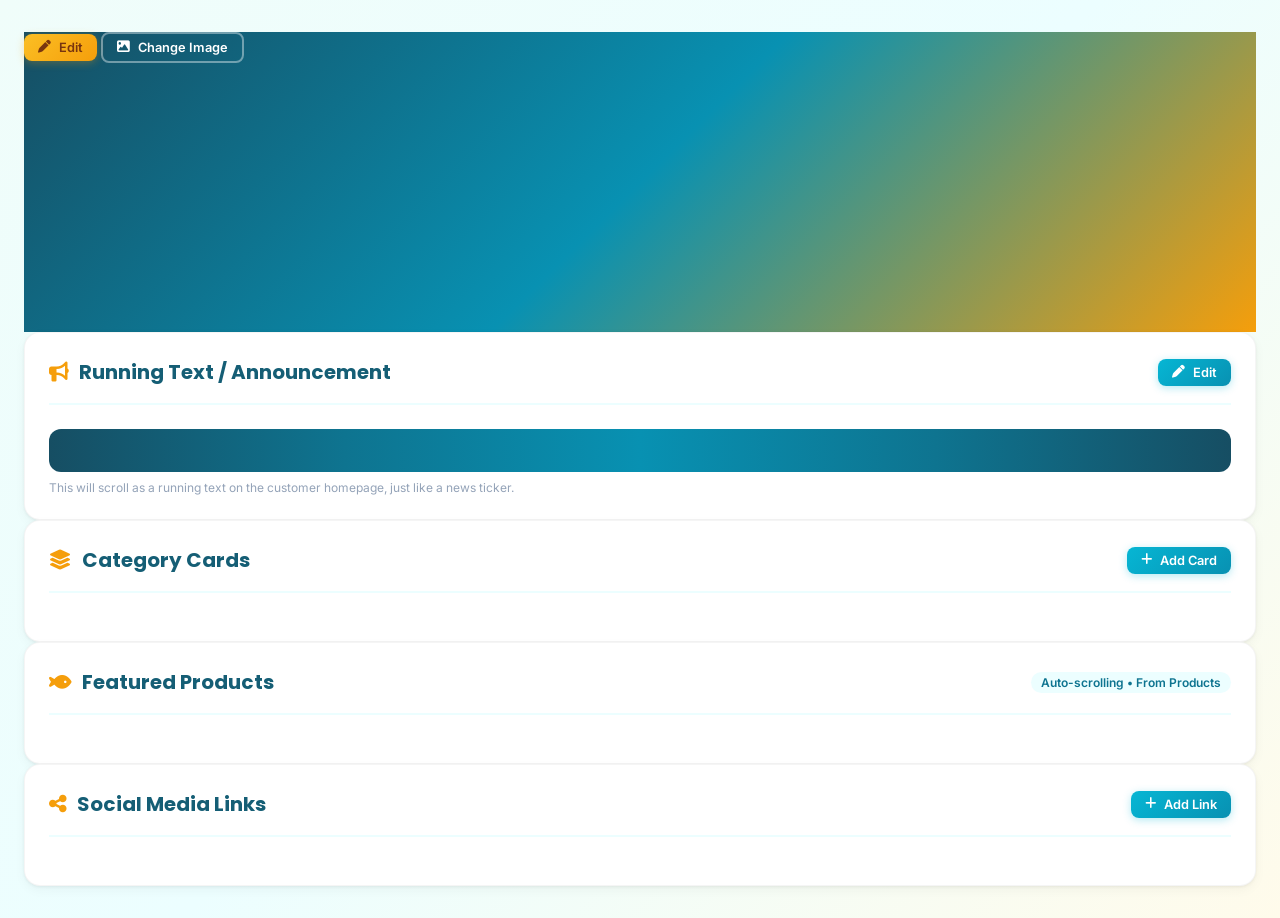
==== admin/index.html @ c7d47931 "Add ticker, WhatsApp buttons, points filter, phone validation, nav icons" ====
<!DOCTYPE html>
<html lang="en">
<head>
  <meta charset="UTF-8">
  <meta name="viewport" content="width=device-width, initial-scale=1.0">
  <title>Homepage - AquariumGalleryTripura Admin</title>
  <script src="https://cdn.tailwindcss.com"></script>
  <link rel="stylesheet" href="https://cdnjs.cloudflare.com/ajax/libs/font-awesome/6.5.1/css/all.min.css">
  <link rel="stylesheet" href="css/style.css">
  <meta name="theme-color" content="#0891b2">
  <link rel="manifest" href="manifest.json">
  <link rel="apple-touch-icon" href="icons/icon-192.jpeg">
  <script>
    tailwind.config = {
      theme: {
        extend: {
          colors: {
            aqua: { 50:'#ecfeff',100:'#cffafe',200:'#a5f3fc',300:'#67e8f9',400:'#22d3ee',500:'#06b6d4',600:'#0891b2',700:'#0e7490',800:'#155e75',900:'#164e63' },
            golden: { 50:'#fffbeb',100:'#fef3c7',200:'#fde68a',300:'#fcd34d',400:'#fbbf24',500:'#f59e0b',600:'#d97706',700:'#b45309' }
          },
          fontFamily: { heading: ['Poppins','sans-serif'], body: ['Inter','sans-serif'] }
        }
      }
    }
  </script>
</head>
<body>
  <div class="page-container" id="main-content">
    <!-- Banner Section -->
    <section id="banner-section" class="mb-8">
      <div class="relative rounded-2xl overflow-hidden shadow-lg banner-wrap" style="min-height:300px; background: linear-gradient(135deg, #164e63, #0891b2, #f59e0b);">
        <img id="banner-image" src="" alt="Banner" class="w-full h-72 object-cover" style="display:none;">
        <div class="absolute inset-0 bg-gradient-to-r from-aqua-900/70 via-aqua-800/50 to-transparent flex items-center">
          <div class="p-4 sm:p-8 md:p-12 max-w-2xl">
            <h1 id="banner-title" class="font-heading text-xl sm:text-3xl md:text-4xl font-extrabold text-white mb-2 sm:mb-3"></h1>
            <p id="banner-slogan" class="text-aqua-100 text-sm sm:text-lg md:text-xl font-light"></p>
            <div class="mt-3 sm:mt-4 flex flex-wrap gap-2 sm:gap-3">
              <button onclick="editBanner()" class="btn btn-gold btn-sm text-xs sm:text-sm"><i class="fa-solid fa-pen"></i> Edit</button>
              <label class="btn btn-outline btn-sm text-xs sm:text-sm" style="border-color:rgba(255,255,255,0.4);color:white;cursor:pointer;">
                <i class="fa-solid fa-image"></i> Change Image
                <input type="file" accept="image/*" onchange="uploadBannerImage(event)" style="display:none;">
              </label>
            </div>
          </div>
        </div>
      </div>
    </section>

    <!-- Running Text / Ticker Section -->
    <section class="mb-8">
      <div class="card">
        <div class="card-header">
          <h2><i class="fa-solid fa-bullhorn"></i> Running Text / Announcement</h2>
          <button onclick="editTicker()" class="btn btn-primary btn-sm"><i class="fa-solid fa-pen"></i> Edit</button>
        </div>
        <div id="ticker-preview" style="background:linear-gradient(90deg,#164e63,#0e7490,#0891b2,#0e7490,#164e63);border-radius:12px;padding:10px 0;overflow:hidden;position:relative;">
          <div id="ticker-text" style="color:#fbbf24;font-family:'Poppins',sans-serif;font-weight:600;font-size:0.95rem;white-space:nowrap;display:inline-block;padding-left:100%;animation:tickerScroll 12s linear infinite;">
            No announcement set yet
          </div>
        </div>
        <p style="font-size:0.75rem;color:#94a3b8;margin-top:8px;">This will scroll as a running text on the customer homepage, just like a news ticker.</p>
      </div>
    </section>

    <!-- Category Cards Section -->
    <section class="mb-8">
      <div class="card">
        <div class="card-header">
          <h2><i class="fa-solid fa-layer-group"></i> Category Cards</h2>
          <button onclick="addCategoryCard()" class="btn btn-primary btn-sm"><i class="fa-solid fa-plus"></i> Add Card</button>
        </div>
        <div id="category-cards" class="grid grid-cols-1 sm:grid-cols-2 lg:grid-cols-3 xl:grid-cols-4 gap-6">
          <!-- Cards loaded dynamically -->
        </div>
        <div id="category-empty" class="empty-state" style="display:none;">
          <i class="fa-solid fa-layer-group"></i>
          <h3>No category cards yet</h3>
          <p>Add your first category card to showcase on the homepage</p>
        </div>
      </div>
    </section>

    <!-- Product Carousel Section -->
    <section class="mb-8">
      <div class="card">
        <div class="card-header">
          <h2><i class="fa-solid fa-fish"></i> Featured Products</h2>
          <span class="badge badge-aqua">Auto-scrolling • From Products</span>
        </div>
        <div class="carousel-container">
          <div class="carousel-track" id="product-carousel">
            <!-- Products loaded dynamically -->
          </div>
        </div>
        <div id="carousel-empty" class="empty-state" style="display:none;">
          <i class="fa-solid fa-fish"></i>
          <h3>No products yet</h3>
          <p>Add products in the Products page to see them here</p>
        </div>
      </div>
    </section>

    <!-- Social Links Section -->
    <section class="mb-8">
      <div class="card">
        <div class="card-header">
          <h2><i class="fa-solid fa-share-nodes"></i> Social Media Links</h2>
          <button onclick="addSocialLink()" class="btn btn-primary btn-sm"><i class="fa-solid fa-plus"></i> Add Link</button>
        </div>
        <div id="social-links" class="grid grid-cols-1 sm:grid-cols-2 lg:grid-cols-3 gap-4">
          <!-- Social links loaded dynamically -->
        </div>
      </div>
    </section>
  </div>

  <!-- Ticker Modal -->
  <div id="ticker-modal" class="modal-overlay" style="display:none;">
    <div class="modal">
      <h3><i class="fa-solid fa-bullhorn" style="color:var(--gold-500);"></i> Edit Running Text</h3>
      <div class="form-group">
        <label class="form-label">Announcement Text</label>
        <textarea id="ticker-input" class="form-input form-textarea" placeholder="e.g. 🎉 Grand Sale! 20% off on all fish this weekend! 🐠 New arrivals every Friday!" rows="3"></textarea>
      </div>
      <p style="font-size:0.75rem;color:#94a3b8;">Tip: Use emojis to make it eye-catching! This text will scroll continuously on the customer homepage.</p>
      <div class="modal-actions">
        <button class="btn btn-outline" onclick="document.getElementById('ticker-modal').style.display='none'">Cancel</button>
        <button class="btn btn-primary" onclick="saveTicker()"><i class="fa-solid fa-check"></i> Save</button>
      </div>
    </div>
  </div>

  <!-- Edit Banner Modal Template -->
  <div id="banner-modal" class="modal-overlay" style="display:none;">
    <div class="modal">
      <h3><i class="fa-solid fa-pen" style="color:var(--gold-500);"></i> Edit Banner</h3>
      <div class="form-group">
        <label class="form-label">Title</label>
        <input type="text" id="banner-title-input" class="form-input" placeholder="Shop title">
      </div>
      <div class="form-group">
        <label class="form-label">Slogan / Description</label>
        <textarea id="banner-slogan-input" class="form-input form-textarea" placeholder="Your slogan"></textarea>
      </div>
      <div class="modal-actions">
        <button class="btn btn-outline" onclick="closeBannerModal()">Cancel</button>
        <button class="btn btn-primary" onclick="saveBanner()">Save</button>
      </div>
    </div>
  </div>

  <!-- Edit Category Card Modal -->
  <div id="card-modal" class="modal-overlay" style="display:none;">
    <div class="modal">
      <h3><i class="fa-solid fa-pen" style="color:var(--gold-500);"></i> <span id="card-modal-title">Add Card</span></h3>
      <div class="form-group">
        <label class="form-label">Category Title</label>
        <input type="text" id="card-title-input" class="form-input" placeholder="e.g. Freshwater Fish">
      </div>
      <div class="form-group">
        <label class="form-label">Description</label>
        <textarea id="card-desc-input" class="form-input form-textarea" placeholder="Short description"></textarea>
      </div>
      <div class="form-group">
        <label class="form-label">Image</label>
        <label class="btn btn-outline btn-sm" style="cursor:pointer;">
          <i class="fa-solid fa-upload"></i> Upload Image
          <input type="file" accept="image/*" id="card-image-input" style="display:none;">
        </label>
        <img id="card-image-preview" src="" alt="" style="display:none;max-height:120px;margin-top:8px;border-radius:8px;">
      </div>
      <input type="hidden" id="card-edit-id">
      <div class="modal-actions">
        <button class="btn btn-outline" onclick="closeCardModal()">Cancel</button>
        <button class="btn btn-primary" onclick="saveCard()"><i class="fa-solid fa-check"></i> Save</button>
      </div>
    </div>
  </div>

  <!-- Social Link Modal -->
  <div id="social-modal" class="modal-overlay" style="display:none;">
    <div class="modal">
      <h3><i class="fa-solid fa-link" style="color:var(--gold-500);"></i> <span id="social-modal-title">Add Social Link</span></h3>
      <div class="form-group">
        <label class="form-label">Platform</label>
        <select id="social-platform-input" class="form-select">
          <option value="Facebook">Facebook</option>
          <option value="Instagram">Instagram</option>
          <option value="WhatsApp">WhatsApp</option>
          <option value="YouTube">YouTube</option>
          <option value="Twitter">Twitter</option>
          <option value="Telegram">Telegram</option>
          <option value="Other">Other</option>
        </select>
      </div>
      <div class="form-group">
        <label class="form-label">URL / Link</label>
        <input type="url" id="social-url-input" class="form-input" placeholder="https://...">
      </div>
      <input type="hidden" id="social-edit-id">
      <div class="modal-actions">
        <button class="btn btn-outline" onclick="closeSocialModal()">Cancel</button>
        <button class="btn btn-primary" onclick="saveSocialLink()"><i class="fa-solid fa-check"></i> Save</button>
      </div>
    </div>
  </div>

  <script src="https://cdn.jsdelivr.net/npm/@supabase/supabase-js@2"></script>
  <script src="js/supabase-config.js"></script>
  <script src="js/auth.js"></script>
  <script src="js/components.js"></script>
  <script src="js/homepage.js"></script>
</body>
</html>
---- admin/css/style.css ----
/* ===== AquariumGalleryTripura - Admin Theme ===== */

@import url('https://fonts.googleapis.com/css2?family=Poppins:wght@300;400;500;600;700;800&family=Inter:wght@300;400;500;600;700&display=swap');

:root {
  --aqua-50: #ecfeff;
  --aqua-100: #cffafe;
  --aqua-200: #a5f3fc;
  --aqua-300: #67e8f9;
  --aqua-400: #22d3ee;
  --aqua-500: #06b6d4;
  --aqua-600: #0891b2;
  --aqua-700: #0e7490;
  --aqua-800: #155e75;
  --aqua-900: #164e63;
  --gold-50: #fffbeb;
  --gold-100: #fef3c7;
  --gold-200: #fde68a;
  --gold-300: #fcd34d;
  --gold-400: #fbbf24;
  --gold-500: #f59e0b;
  --gold-600: #d97706;
  --gold-700: #b45309;
}

* { margin: 0; padding: 0; box-sizing: border-box; }

body {
  font-family: 'Inter', sans-serif;
  background: linear-gradient(135deg, #f0fdfa 0%, #ecfeff 50%, #fffbeb 100%);
  min-height: 100vh;
  color: #0f172a;
}

h1, h2, h3, h4, h5, h6 { font-family: 'Poppins', sans-serif; }

/* Scrollbar */
::-webkit-scrollbar { width: 8px; height: 8px; }
::-webkit-scrollbar-track { background: #f0fdfa; }
::-webkit-scrollbar-thumb { background: var(--aqua-400); border-radius: 4px; }
::-webkit-scrollbar-thumb:hover { background: var(--aqua-600); }

/* ===== Navbar ===== */
.navbar {
  background: linear-gradient(135deg, var(--aqua-800) 0%, var(--aqua-700) 50%, var(--aqua-600) 100%);
  box-shadow: 0 4px 20px rgba(8, 145, 178, 0.3);
  position: sticky;
  top: 0;
  z-index: 1000;
  padding: 0 1.5rem;
}

.navbar-inner {
  max-width: 1400px;
  margin: 0 auto;
  display: flex;
  align-items: center;
  justify-content: space-between;
  height: 70px;
}

.navbar-logo {
  display: flex;
  align-items: center;
  gap: 12px;
  text-decoration: none;
  color: white;
}

.navbar-logo img {
  width: 42px;
  height: 42px;
  border-radius: 10px;
  border: 2px solid var(--gold-400);
}

.navbar-logo-icon {
  width: 42px;
  height: 42px;
  border-radius: 10px;
  border: 2px solid var(--gold-400);
  background: linear-gradient(135deg, var(--gold-400), var(--gold-500));
  display: flex;
  align-items: center;
  justify-content: center;
  font-size: 1.3rem;
}

.navbar-logo span {
  font-family: 'Poppins', sans-serif;
  font-weight: 700;
  font-size: 1.2rem;
  background: linear-gradient(135deg, #fff 0%, var(--gold-300) 100%);
  -webkit-background-clip: text;
  -webkit-text-fill-color: transparent;
  background-clip: text;
}

.navbar-links {
  display: flex;
  align-items: center;
  gap: 4px;
  list-style: none;
}

.navbar-links a {
  display: flex;
  align-items: center;
  gap: 6px;
  padding: 8px 14px;
  border-radius: 10px;
  text-decoration: none;
  color: rgba(255,255,255,0.8);
  font-size: 0.85rem;
  font-weight: 500;
  transition: all 0.3s ease;
  white-space: nowrap;
}

.navbar-links a:hover {
  background: rgba(255,255,255,0.15);
  color: white;
  transform: translateY(-1px);
}

.navbar-links a.active {
  background: rgba(255,255,255,0.2);
  color: white;
  box-shadow: 0 2px 8px rgba(0,0,0,0.15);
}

.navbar-links a i { font-size: 1rem; }

.navbar-logout {
  background: rgba(239,68,68,0.2) !important;
  color: rgba(255,255,255,0.9) !important;
  border: 1px solid rgba(239,68,68,0.3) !important;
}

.navbar-logout:hover {
  background: rgba(239,68,68,0.4) !important;
}

/* Mobile menu */
.navbar-toggle {
  display: none;
  background: none;
  border: none;
  color: white;
  font-size: 1.5rem;
  cursor: pointer;
  padding: 8px;
}

@media (max-width: 1024px) {
  .navbar-toggle { display: block; }
  .navbar-links {
    display: none;
    position: absolute;
    top: 70px;
    left: 0;
    right: 0;
    background: var(--aqua-800);
    flex-direction: column;
    padding: 1rem;
    gap: 4px;
    box-shadow: 0 8px 20px rgba(0,0,0,0.2);
  }
  .navbar-links.open { display: flex; }
  .navbar-links a { padding: 12px 16px; width: 100%; }
}

/* ===== Page Container ===== */
.page-container {
  max-width: 1400px;
  margin: 0 auto;
  padding: 2rem 1.5rem;
}

/* ===== Cards ===== */
.card {
  background: white;
  border-radius: 16px;
  padding: 1.5rem;
  box-shadow: 0 1px 3px rgba(0,0,0,0.06), 0 4px 12px rgba(0,0,0,0.04);
  border: 1px solid rgba(0,0,0,0.04);
  transition: all 0.3s ease;
}

.card:hover {
  box-shadow: 0 4px 12px rgba(0,0,0,0.08), 0 8px 24px rgba(0,0,0,0.06);
  transform: translateY(-2px);
}

.card-header {
  display: flex;
  align-items: center;
  justify-content: space-between;
  margin-bottom: 1.5rem;
  padding-bottom: 1rem;
  border-bottom: 2px solid var(--aqua-50);
}

.card-header h2 {
  font-size: 1.25rem;
  font-weight: 700;
  color: var(--aqua-800);
  display: flex;
  align-items: center;
  gap: 10px;
}

.card-header h2 i { color: var(--gold-500); }

/* ===== Buttons ===== */
.btn {
  display: inline-flex;
  align-items: center;
  gap: 8px;
  padding: 10px 20px;
  border-radius: 10px;
  font-family: 'Inter', sans-serif;
  font-size: 0.9rem;
  font-weight: 600;
  cursor: pointer;
  border: none;
  transition: all 0.3s ease;
  text-decoration: none;
}

.btn-primary {
  background: linear-gradient(135deg, var(--aqua-500), var(--aqua-600));
  color: white;
  box-shadow: 0 2px 8px rgba(6,182,212,0.3);
}

.btn-primary:hover {
  background: linear-gradient(135deg, var(--aqua-600), var(--aqua-700));
  box-shadow: 0 4px 16px rgba(6,182,212,0.4);
  transform: translateY(-1px);
}

.btn-gold {
  background: linear-gradient(135deg, var(--gold-400), var(--gold-500));
  color: #78350f;
  box-shadow: 0 2px 8px rgba(245,158,11,0.3);
}

.btn-gold:hover {
  background: linear-gradient(135deg, var(--gold-500), var(--gold-600));
  box-shadow: 0 4px 16px rgba(245,158,11,0.4);
  transform: translateY(-1px);
}

.btn-danger {
  background: linear-gradient(135deg, #ef4444, #dc2626);
  color: white;
  box-shadow: 0 2px 8px rgba(239,68,68,0.3);
}

.btn-danger:hover {
  background: linear-gradient(135deg, #dc2626, #b91c1c);
  transform: translateY(-1px);
}

.btn-outline {
  background: transparent;
  border: 2px solid var(--aqua-500);
  color: var(--aqua-600);
}

.btn-outline:hover {
  background: var(--aqua-50);
}

.btn-sm {
  padding: 6px 14px;
  font-size: 0.8rem;
  border-radius: 8px;
}

.btn-icon {
  width: 36px;
  height: 36px;
  padding: 0;
  display: flex;
  align-items: center;
  justify-content: center;
  border-radius: 8px;
}

/* ===== Form Elements ===== */
.form-group {
  margin-bottom: 1.25rem;
}

.form-label {
  display: block;
  font-size: 0.85rem;
  font-weight: 600;
  color: var(--aqua-800);
  margin-bottom: 6px;
  font-family: 'Poppins', sans-serif;
}

.form-input, .form-select, .form-textarea {
  width: 100%;
  padding: 10px 14px;
  border: 2px solid #e2e8f0;
  border-radius: 10px;
  font-family: 'Inter', sans-serif;
  font-size: 0.9rem;
  color: #0f172a;
  background: white;
  transition: all 0.3s ease;
}

.form-input:focus, .form-select:focus, .form-textarea:focus {
  outline: none;
  border-color: var(--aqua-400);
  box-shadow: 0 0 0 3px rgba(6,182,212,0.15);
}

.form-input::placeholder { color: #94a3b8; }

.form-textarea { resize: vertical; min-height: 80px; }

.form-select {
  appearance: none;
  background-image: url("data:image/svg+xml,%3Csvg xmlns='http://www.w3.org/2000/svg' width='20' height='20' viewBox='0 0 24 24' fill='none' stroke='%230891b2' stroke-width='2'%3E%3Cpath d='M6 9l6 6 6-6'/%3E%3C/svg%3E");
  background-repeat: no-repeat;
  background-position: right 12px center;
  padding-right: 40px;
}

/* Checkbox */
.form-checkbox {
  display: flex;
  align-items: center;
  gap: 10px;
  cursor: pointer;
}

.form-checkbox input[type="checkbox"] {
  width: 20px;
  height: 20px;
  accent-color: var(--aqua-500);
  cursor: pointer;
}

/* ===== Table ===== */
.table-wrapper {
  overflow-x: auto;
  border-radius: 12px;
  border: 1px solid #e2e8f0;
}

.data-table {
  width: 100%;
  border-collapse: collapse;
  font-size: 0.85rem;
}

.data-table thead {
  background: linear-gradient(135deg, var(--aqua-700), var(--aqua-600));
}

.data-table thead th {
  padding: 12px 16px;
  text-align: left;
  color: white;
  font-family: 'Poppins', sans-serif;
  font-weight: 600;
  font-size: 0.8rem;
  text-transform: uppercase;
  letter-spacing: 0.5px;
  white-space: nowrap;
}

.data-table tbody tr {
  border-bottom: 1px solid #f1f5f9;
  transition: background 0.2s;
}

.data-table tbody tr:hover { background: #f0fdfa; }

.data-table tbody td {
  padding: 10px 16px;
  white-space: nowrap;
}

.data-table .low-stock {
  color: #ef4444;
  font-weight: 700;
}

/* ===== Toast Notifications ===== */
.toast-container {
  position: fixed;
  top: 80px;
  right: 20px;
  z-index: 9999;
  display: flex;
  flex-direction: column;
  gap: 8px;
}

.toast {
  padding: 12px 20px;
  border-radius: 10px;
  font-size: 0.9rem;
  font-weight: 500;
  display: flex;
  align-items: center;
  gap: 10px;
  box-shadow: 0 4px 16px rgba(0,0,0,0.15);
  animation: slideIn 0.3s ease, fadeOut 0.3s ease 2.7s forwards;
  max-width: 380px;
}

.toast-success {
  background: linear-gradient(135deg, #10b981, #059669);
  color: white;
}

.toast-error {
  background: linear-gradient(135deg, #ef4444, #dc2626);
  color: white;
}

.toast-info {
  background: linear-gradient(135deg, var(--aqua-500), var(--aqua-600));
  color: white;
}

@keyframes slideIn {
  from { transform: translateX(100%); opacity: 0; }
  to { transform: translateX(0); opacity: 1; }
}

@keyframes fadeOut {
  from { opacity: 1; }
  to { opacity: 0; transform: translateX(50px); }
}

/* ===== Modal ===== */
.modal-overlay {
  position: fixed;
  inset: 0;
  background: rgba(0,0,0,0.5);
  backdrop-filter: blur(4px);
  display: flex;
  align-items: center;
  justify-content: center;
  z-index: 9999;
  animation: fadeIn 0.2s ease;
}

.modal {
  background: white;
  border-radius: 20px;
  padding: 2rem;
  max-width: 500px;
  width: 90%;
  box-shadow: 0 20px 60px rgba(0,0,0,0.2);
  animation: scaleIn 0.3s ease;
}

.modal h3 {
  font-size: 1.2rem;
  color: var(--aqua-800);
  margin-bottom: 0.5rem;
}

.modal p { color: #64748b; margin-bottom: 1.5rem; }

.modal-actions {
  display: flex;
  gap: 10px;
  justify-content: flex-end;
}

@keyframes fadeIn { from { opacity: 0; } to { opacity: 1; } }
@keyframes scaleIn { from { transform: scale(0.9); opacity: 0; } to { transform: scale(1); opacity: 1; } }

/* ===== Stat Cards ===== */
.stat-card {
  background: white;
  border-radius: 16px;
  padding: 1.5rem;
  border: 1px solid rgba(0,0,0,0.04);
  box-shadow: 0 1px 3px rgba(0,0,0,0.06);
  position: relative;
  overflow: hidden;
}

.stat-card::before {
  content: '';
  position: absolute;
  top: 0;
  left: 0;
  right: 0;
  height: 4px;
}

.stat-card.aqua::before { background: linear-gradient(90deg, var(--aqua-400), var(--aqua-600)); }
.stat-card.gold::before { background: linear-gradient(90deg, var(--gold-400), var(--gold-600)); }
.stat-card.green::before { background: linear-gradient(90deg, #34d399, #10b981); }
.stat-card.red::before { background: linear-gradient(90deg, #f87171, #ef4444); }

.stat-card .stat-icon {
  width: 48px;
  height: 48px;
  border-radius: 12px;
  display: flex;
  align-items: center;
  justify-content: center;
  font-size: 1.3rem;
  margin-bottom: 1rem;
}

.stat-card.aqua .stat-icon { background: var(--aqua-50); color: var(--aqua-600); }
.stat-card.gold .stat-icon { background: var(--gold-50); color: var(--gold-600); }
.stat-card.green .stat-icon { background: #ecfdf5; color: #059669; }
.stat-card.red .stat-icon { background: #fef2f2; color: #dc2626; }

.stat-card .stat-value {
  font-family: 'Poppins', sans-serif;
  font-size: 1.75rem;
  font-weight: 700;
  color: #0f172a;
  line-height: 1;
  margin-bottom: 4px;
}

.stat-card .stat-label {
  font-size: 0.8rem;
  color: #64748b;
  font-weight: 500;
}

/* ===== Page Header ===== */
.page-header {
  display: flex;
  align-items: center;
  justify-content: space-between;
  margin-bottom: 2rem;
  flex-wrap: wrap;
  gap: 1rem;
}

.page-header h1 {
  font-size: 1.75rem;
  font-weight: 800;
  color: var(--aqua-800);
  display: flex;
  align-items: center;
  gap: 12px;
}

.page-header h1 i {
  color: var(--gold-500);
  font-size: 1.5rem;
}

/* ===== Loading ===== */
.loading-spinner {
  display: inline-block;
  width: 40px;
  height: 40px;
  border: 4px solid var(--aqua-100);
  border-top: 4px solid var(--aqua-500);
  border-radius: 50%;
  animation: spin 0.8s linear infinite;
}

@keyframes spin { to { transform: rotate(360deg); } }

@keyframes tickerScroll {
  0% { transform: translateX(0); }
  100% { transform: translateX(-100%); }
}

.loading-overlay {
  display: flex;
  align-items: center;
  justify-content: center;
  padding: 3rem;
  flex-direction: column;
  gap: 1rem;
  color: var(--aqua-600);
}

/* ===== Product Grid ===== */
.product-grid {
  display: grid;
  grid-template-columns: repeat(auto-fill, minmax(280px, 1fr));
  gap: 1.5rem;
}

.product-card {
  background: white;
  border-radius: 16px;
  overflow: hidden;
  border: 1px solid rgba(0,0,0,0.04);
  box-shadow: 0 1px 3px rgba(0,0,0,0.06);
  transition: all 0.3s ease;
}

.product-card:hover {
  box-shadow: 0 8px 24px rgba(0,0,0,0.1);
  transform: translateY(-4px);
}

.product-card .product-image {
  height: 200px;
  overflow: hidden;
  background: linear-gradient(135deg, var(--aqua-50), var(--gold-50));
  display: flex;
  align-items: center;
  justify-content: center;
  position: relative;
}

.product-card .product-image img {
  width: 100%;
  height: 100%;
  object-fit: cover;
}

.product-card .product-image .no-image {
  font-size: 3rem;
  color: var(--aqua-300);
}

.product-card .product-info {
  padding: 1.25rem;
}

.product-card .product-name {
  font-family: 'Poppins', sans-serif;
  font-weight: 600;
  font-size: 1rem;
  color: var(--aqua-800);
  margin-bottom: 4px;
}

.product-card .product-category {
  font-size: 0.75rem;
  color: var(--aqua-500);
  font-weight: 600;
  text-transform: uppercase;
  letter-spacing: 0.5px;
  margin-bottom: 10px;
}

.product-card .product-prices {
  display: flex;
  gap: 12px;
  align-items: baseline;
  margin-bottom: 8px;
}

.product-card .product-sp {
  font-family: 'Poppins', sans-serif;
  font-size: 1.2rem;
  font-weight: 700;
  color: #059669;
}

.product-card .product-bp {
  font-size: 0.8rem;
  color: #94a3b8;
}

.product-card .product-qty {
  font-size: 0.85rem;
  font-weight: 600;
  padding: 4px 10px;
  border-radius: 6px;
  display: inline-block;
}

.product-card .product-qty.in-stock {
  background: #ecfdf5;
  color: #059669;
}

.product-card .product-qty.low-stock {
  background: #fef2f2;
  color: #dc2626;
  animation: pulse 2s infinite;
}

@keyframes pulse {
  0%, 100% { opacity: 1; }
  50% { opacity: 0.6; }
}

.product-card .product-actions {
  display: flex;
  gap: 8px;
  margin-top: 12px;
  padding-top: 12px;
  border-top: 1px solid #f1f5f9;
}

/* ===== Editable Fields ===== */
.editable {
  cursor: pointer;
  padding: 2px 6px;
  border-radius: 4px;
  border: 1px solid transparent;
  transition: all 0.2s;
}

.editable:hover {
  border-color: var(--aqua-300);
  background: var(--aqua-50);
}

.editable-input {
  padding: 4px 8px;
  border: 2px solid var(--aqua-400);
  border-radius: 6px;
  font-size: inherit;
  font-family: inherit;
  background: white;
  outline: none;
  width: 100%;
}

/* ===== Carousel ===== */
.carousel-container {
  position: relative;
  overflow: hidden;
  border-radius: 16px;
}

.carousel-track {
  display: flex;
  transition: transform 0.5s ease;
  gap: 1.5rem;
}

.carousel-track .product-card {
  flex: 0 0 280px;
}

/* ===== Filter Bar ===== */
.filter-bar {
  display: flex;
  align-items: center;
  gap: 12px;
  flex-wrap: wrap;
  margin-bottom: 1.5rem;
}

.filter-chip {
  padding: 8px 16px;
  border-radius: 20px;
  font-size: 0.85rem;
  font-weight: 500;
  cursor: pointer;
  border: 2px solid #e2e8f0;
  background: white;
  color: #64748b;
  transition: all 0.3s ease;
}

.filter-chip:hover { border-color: var(--aqua-300); color: var(--aqua-600); }

.filter-chip.active {
  background: var(--aqua-500);
  color: white;
  border-color: var(--aqua-500);
}

/* ===== Search ===== */
.search-box {
  position: relative;
}

.search-box input {
  padding: 10px 14px 10px 40px;
  border: 2px solid #e2e8f0;
  border-radius: 12px;
  font-size: 0.9rem;
  width: 280px;
  transition: all 0.3s;
}

.search-box input:focus {
  border-color: var(--aqua-400);
  box-shadow: 0 0 0 3px rgba(6,182,212,0.15);
  outline: none;
}

.search-box i {
  position: absolute;
  left: 14px;
  top: 50%;
  transform: translateY(-50%);
  color: #94a3b8;
}

/* ===== Empty State ===== */
.empty-state {
  text-align: center;
  padding: 3rem 2rem;
  color: #94a3b8;
}

.empty-state i { font-size: 3rem; margin-bottom: 1rem; color: var(--aqua-300); }
.empty-state h3 { font-size: 1.2rem; color: #64748b; margin-bottom: 0.5rem; }
.empty-state p { font-size: 0.9rem; }

/* ===== Badge ===== */
.badge {
  display: inline-flex;
  align-items: center;
  gap: 4px;
  padding: 3px 10px;
  border-radius: 20px;
  font-size: 0.75rem;
  font-weight: 600;
}

.badge-aqua { background: var(--aqua-50); color: var(--aqua-700); }
.badge-gold { background: var(--gold-50); color: var(--gold-700); }
.badge-green { background: #ecfdf5; color: #059669; }
.badge-red { background: #fef2f2; color: #dc2626; }

/* ===== Mobile-First Responsive ===== */

/* Tablet */
@media (max-width: 1024px) {
  .page-container { padding: 1.25rem; }
  .product-grid { grid-template-columns: repeat(auto-fill, minmax(240px, 1fr)); }
}

/* Mobile */
@media (max-width: 768px) {
  body { font-size: 15px; }
  .page-container { padding: 0.75rem; }
  .page-header { margin-bottom: 1.25rem; flex-direction: column; align-items: flex-start; }
  .page-header h1 { font-size: 1.25rem; }
  .page-header h1 i { font-size: 1.1rem; }

  .card { padding: 1rem; border-radius: 14px; }
  .card-header { flex-direction: column; align-items: flex-start; gap: 8px; margin-bottom: 1rem; padding-bottom: 0.75rem; }
  .card-header h2 { font-size: 1.05rem; }

  .product-grid { grid-template-columns: repeat(2, 1fr); gap: 0.75rem; }
  .product-card .product-image { height: 140px; }
  .product-card .product-info { padding: 0.75rem; }
  .product-card .product-name { font-size: 0.85rem; }
  .product-card .product-sp { font-size: 1rem; }
  .product-card .product-actions { flex-direction: column; }
  .product-card .product-actions .btn { width: 100%; justify-content: center; }

  .stat-grid { grid-template-columns: 1fr 1fr !important; gap: 0.75rem !important; }
  .stat-card { padding: 1rem; }
  .stat-card .stat-value { font-size: 1.4rem; }
  .stat-card .stat-icon { width: 40px; height: 40px; font-size: 1rem; margin-bottom: 0.5rem; }

  .filter-bar { flex-direction: column; align-items: stretch; }
  .search-box input { width: 100%; }
  .search-box { width: 100%; }

  .btn { padding: 10px 16px; font-size: 0.85rem; width: 100%; justify-content: center; }
  .btn-sm { padding: 8px 14px; font-size: 0.8rem; }
  .btn-icon { width: 36px; height: 36px; min-width: 36px; }

  .form-group { margin-bottom: 1rem; }
  .form-input, .form-select, .form-textarea { padding: 12px 14px; font-size: 1rem; border-radius: 10px; }
  .form-label { font-size: 0.8rem; margin-bottom: 4px; }

  /* Tables scroll horizontally on mobile */
  .table-wrapper { margin: 0 -1rem; padding: 0 0; border-radius: 0; }
  .data-table { font-size: 0.78rem; }
  .data-table thead th { padding: 10px 12px; font-size: 0.7rem; }
  .data-table tbody td { padding: 8px 12px; font-size: 0.78rem; }

  .modal { padding: 1.5rem; border-radius: 16px; width: 95%; max-height: 90vh; overflow-y: auto; }
  .modal h3 { font-size: 1.05rem; }
  .modal-actions { flex-direction: column-reverse; }
  .modal-actions .btn { width: 100%; }

  .toast { max-width: 90vw; font-size: 0.82rem; padding: 10px 14px; }
  .toast-container { top: 76px; right: 10px; left: 10px; align-items: stretch; }

  /* Navbar mobile improvements */
  .navbar { padding: 0 0.75rem; }
  .navbar-inner { height: 60px; }
  .navbar-logo span { font-size: 1rem; }
  .navbar-logo-icon { width: 36px; height: 36px; font-size: 1.1rem; }
  .navbar-links { top: 60px; padding: 0.5rem; max-height: calc(100vh - 60px); overflow-y: auto; }
  .navbar-links a { padding: 12px 14px; font-size: 0.9rem; border-radius: 10px; }

  .carousel-track { gap: 0.75rem; }
  .carousel-track .product-card, .carousel-track > div { flex: 0 0 200px !important; }

  .empty-state { padding: 2rem 1rem; }
  .empty-state i { font-size: 2rem; }
  .empty-state h3 { font-size: 1rem; }

  .badge { font-size: 0.68rem; padding: 2px 8px; }

  /* Sale items mobile */
  .sale-item { padding: 0.75rem !important; }
}

/* Small phones */
@media (max-width: 380px) {
  .page-container { padding: 0.5rem; }
  .page-header h1 { font-size: 1.1rem; }
  .product-grid { grid-template-columns: 1fr; }
  .stat-grid { grid-template-columns: 1fr !important; }
  .stat-card .stat-value { font-size: 1.2rem; }
  .navbar-logo span { font-size: 0.85rem; max-width: 150px; overflow: hidden; text-overflow: ellipsis; white-space: nowrap; }
  .card { padding: 0.75rem; }
}

/* Touch-friendly improvements */
@media (hover: none) and (pointer: coarse) {
  .btn { min-height: 44px; }
  .form-input, .form-select { min-height: 48px; font-size: 16px !important; /* Prevents iOS zoom */ }
  .navbar-links a { min-height: 44px; }
  .product-card:hover { transform: none; box-shadow: 0 1px 3px rgba(0,0,0,0.06); }
  .editable:hover { border-color: transparent; background: transparent; }
  .data-table tbody tr:hover { background: transparent; }
}
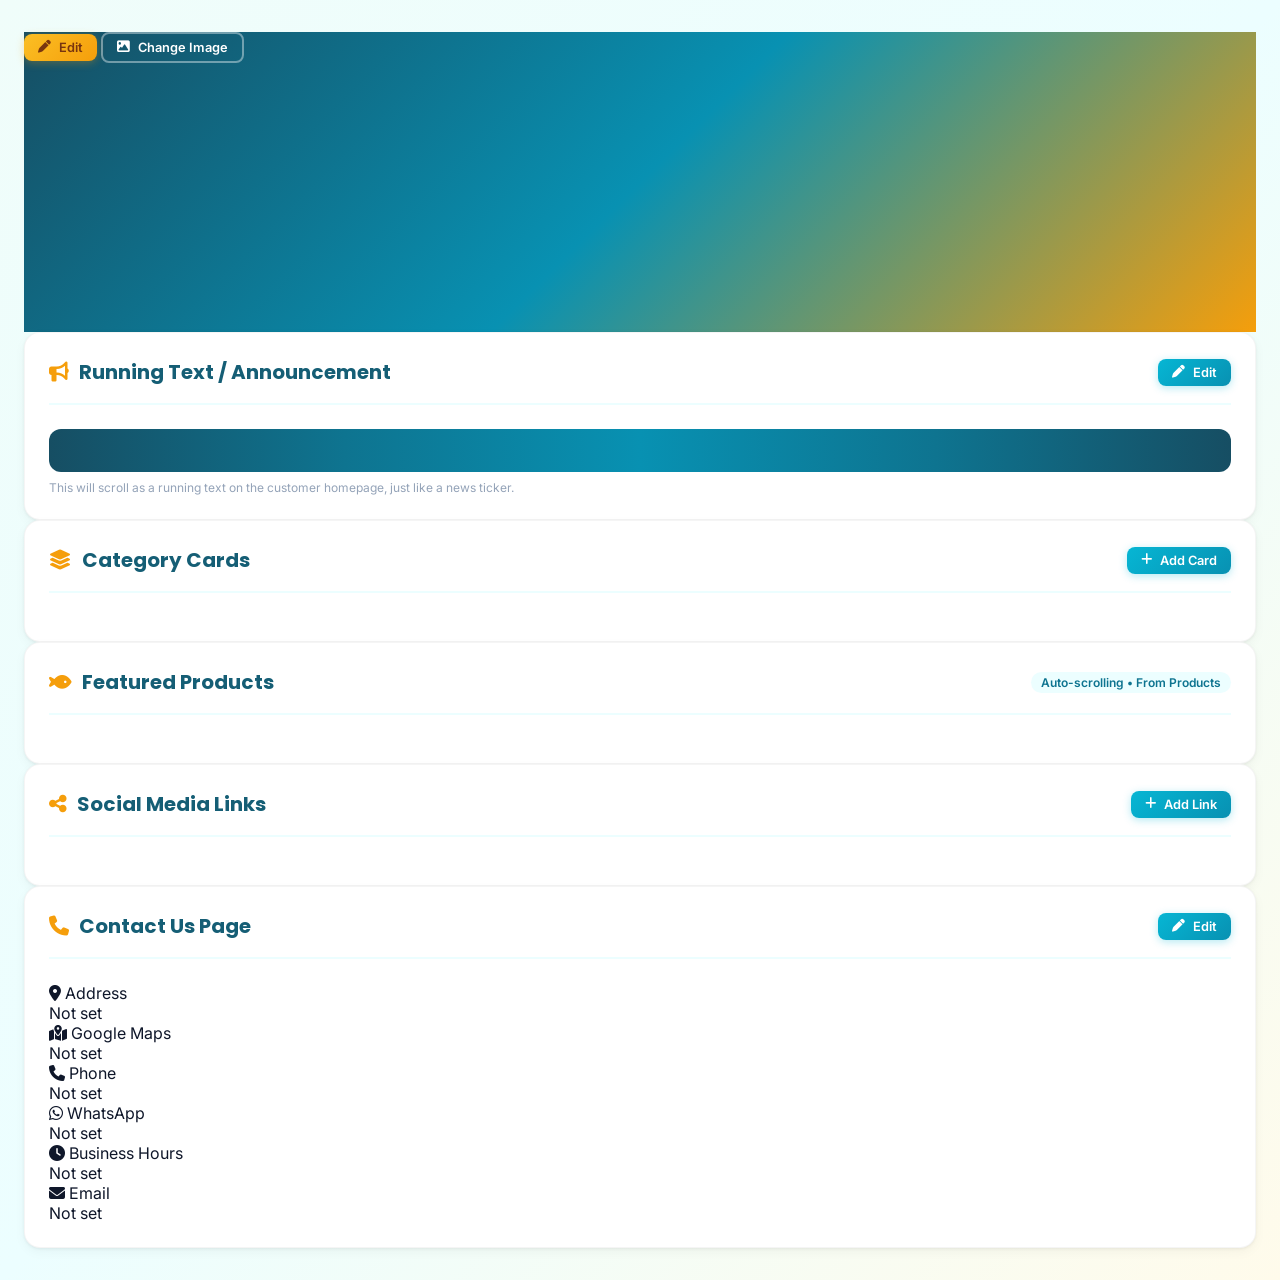
==== commit 2ae6e491: "Add contact editor, logo update, bottom nav, dashboard fix, referrer auto-fill - Admin: Contact Us p" ====
--- a/admin/index.html
+++ b/admin/index.html
@@ -9,7 +9,7 @@
   <link rel="stylesheet" href="css/style.css">
   <meta name="theme-color" content="#0891b2">
   <link rel="manifest" href="manifest.json">
-  <link rel="apple-touch-icon" href="icons/icon-192.jpeg">
+  <link rel="apple-touch-icon" href="icons/logo.jpeg">
   <script>
     tailwind.config = {
       theme: {
@@ -112,6 +112,42 @@
         </div>
       </div>
     </section>
+
+    <!-- Contact Us Section -->
+    <section class="mb-8">
+      <div class="card">
+        <div class="card-header">
+          <h2><i class="fa-solid fa-phone"></i> Contact Us Page</h2>
+          <button onclick="editContact()" class="btn btn-primary btn-sm"><i class="fa-solid fa-pen"></i> Edit</button>
+        </div>
+        <div id="contact-preview" class="grid grid-cols-1 sm:grid-cols-2 gap-4">
+          <div class="p-4 rounded-xl bg-gray-50 border border-gray-100">
+            <div class="text-xs font-bold text-gray-400 uppercase mb-1"><i class="fa-solid fa-location-dot"></i> Address</div>
+            <p id="contact-address-preview" class="text-sm text-gray-700">Not set</p>
+          </div>
+          <div class="p-4 rounded-xl bg-gray-50 border border-gray-100">
+            <div class="text-xs font-bold text-gray-400 uppercase mb-1"><i class="fa-solid fa-map-location-dot"></i> Google Maps</div>
+            <p id="contact-map-preview" class="text-sm text-gray-700" style="word-break:break-all;">Not set</p>
+          </div>
+          <div class="p-4 rounded-xl bg-gray-50 border border-gray-100">
+            <div class="text-xs font-bold text-gray-400 uppercase mb-1"><i class="fa-solid fa-phone"></i> Phone</div>
+            <p id="contact-phone-preview" class="text-sm text-gray-700">Not set</p>
+          </div>
+          <div class="p-4 rounded-xl bg-gray-50 border border-gray-100">
+            <div class="text-xs font-bold text-gray-400 uppercase mb-1"><i class="fa-brands fa-whatsapp"></i> WhatsApp</div>
+            <p id="contact-whatsapp-preview" class="text-sm text-gray-700">Not set</p>
+          </div>
+          <div class="p-4 rounded-xl bg-gray-50 border border-gray-100">
+            <div class="text-xs font-bold text-gray-400 uppercase mb-1"><i class="fa-solid fa-clock"></i> Business Hours</div>
+            <p id="contact-hours-preview" class="text-sm text-gray-700">Not set</p>
+          </div>
+          <div class="p-4 rounded-xl bg-gray-50 border border-gray-100 sm:col-span-2">
+            <div class="text-xs font-bold text-gray-400 uppercase mb-1"><i class="fa-solid fa-envelope"></i> Email</div>
+            <p id="contact-email-preview" class="text-sm text-gray-700">Not set</p>
+          </div>
+        </div>
+      </div>
+    </section>
   </div>
 
   <!-- Ticker Modal -->
@@ -205,6 +241,43 @@
     </div>
   </div>
 
+  <!-- Contact Us Edit Modal -->
+  <div id="contact-modal" class="modal-overlay" style="display:none;">
+    <div class="modal" style="max-width:600px;">
+      <h3><i class="fa-solid fa-phone" style="color:var(--gold-500);"></i> Edit Contact Info</h3>
+      <div class="form-group">
+        <label class="form-label"><i class="fa-solid fa-location-dot"></i> Shop Address</label>
+        <textarea id="contact-address-input" class="form-input form-textarea" rows="2" placeholder="e.g. Near XYZ, Main Road, Agartala, Tripura"></textarea>
+      </div>
+      <div class="form-group">
+        <label class="form-label"><i class="fa-solid fa-map-location-dot"></i> Google Maps Link <span class="text-gray-400 text-xs">(open Google Maps → Share → Copy link)</span></label>
+        <input type="url" id="contact-map-input" class="form-input" placeholder="e.g. https://maps.app.goo.gl/xxxxx">
+      </div>
+      <div class="grid grid-cols-1 sm:grid-cols-2 gap-4">
+        <div class="form-group">
+          <label class="form-label"><i class="fa-solid fa-phone"></i> Phone Number</label>
+          <input type="tel" id="contact-phone-input" class="form-input" placeholder="e.g. +91 98765 43210">
+        </div>
+        <div class="form-group">
+          <label class="form-label"><i class="fa-brands fa-whatsapp"></i> WhatsApp Number</label>
+          <input type="tel" id="contact-whatsapp-input" class="form-input" placeholder="e.g. +91 98765 43210">
+        </div>
+      </div>
+      <div class="form-group">
+        <label class="form-label"><i class="fa-solid fa-envelope"></i> Email <span class="text-gray-400 text-xs">(optional)</span></label>
+        <input type="email" id="contact-email-input" class="form-input" placeholder="e.g. hello@aquariumgallerytripura.com">
+      </div>
+      <div class="form-group">
+        <label class="form-label"><i class="fa-solid fa-clock"></i> Business Hours</label>
+        <textarea id="contact-hours-input" class="form-input form-textarea" rows="2" placeholder="e.g. Mon-Sat: 9AM-8PM&#10;Sunday: 10AM-6PM"></textarea>
+      </div>
+      <div class="modal-actions">
+        <button class="btn btn-outline" onclick="document.getElementById('contact-modal').style.display='none'">Cancel</button>
+        <button class="btn btn-primary" onclick="saveContact()"><i class="fa-solid fa-check"></i> Save</button>
+      </div>
+    </div>
+  </div>
+
   <script src="https://cdn.jsdelivr.net/npm/@supabase/supabase-js@2"></script>
   <script src="js/supabase-config.js"></script>
   <script src="js/auth.js"></script>
--- a/admin/css/style.css
+++ b/admin/css/style.css
@@ -507,6 +507,7 @@
 .stat-card.gold::before { background: linear-gradient(90deg, var(--gold-400), var(--gold-600)); }
 .stat-card.green::before { background: linear-gradient(90deg, #34d399, #10b981); }
 .stat-card.red::before { background: linear-gradient(90deg, #f87171, #ef4444); }
+.stat-card.purple::before { background: linear-gradient(90deg, #c084fc, #a855f7); }
 
 .stat-card .stat-icon {
   width: 48px;
@@ -523,6 +524,7 @@
 .stat-card.gold .stat-icon { background: var(--gold-50); color: var(--gold-600); }
 .stat-card.green .stat-icon { background: #ecfdf5; color: #059669; }
 .stat-card.red .stat-icon { background: #fef2f2; color: #dc2626; }
+.stat-card.purple .stat-icon { background: #faf5ff; color: #7c3aed; }
 
 .stat-card .stat-value {
   font-family: 'Poppins', sans-serif;
@@ -830,6 +832,7 @@
 .badge-gold { background: var(--gold-50); color: var(--gold-700); }
 .badge-green { background: #ecfdf5; color: #059669; }
 .badge-red { background: #fef2f2; color: #dc2626; }
+.badge-purple { background: #faf5ff; color: #7c3aed; }
 
 /* ===== Mobile-First Responsive ===== */
 
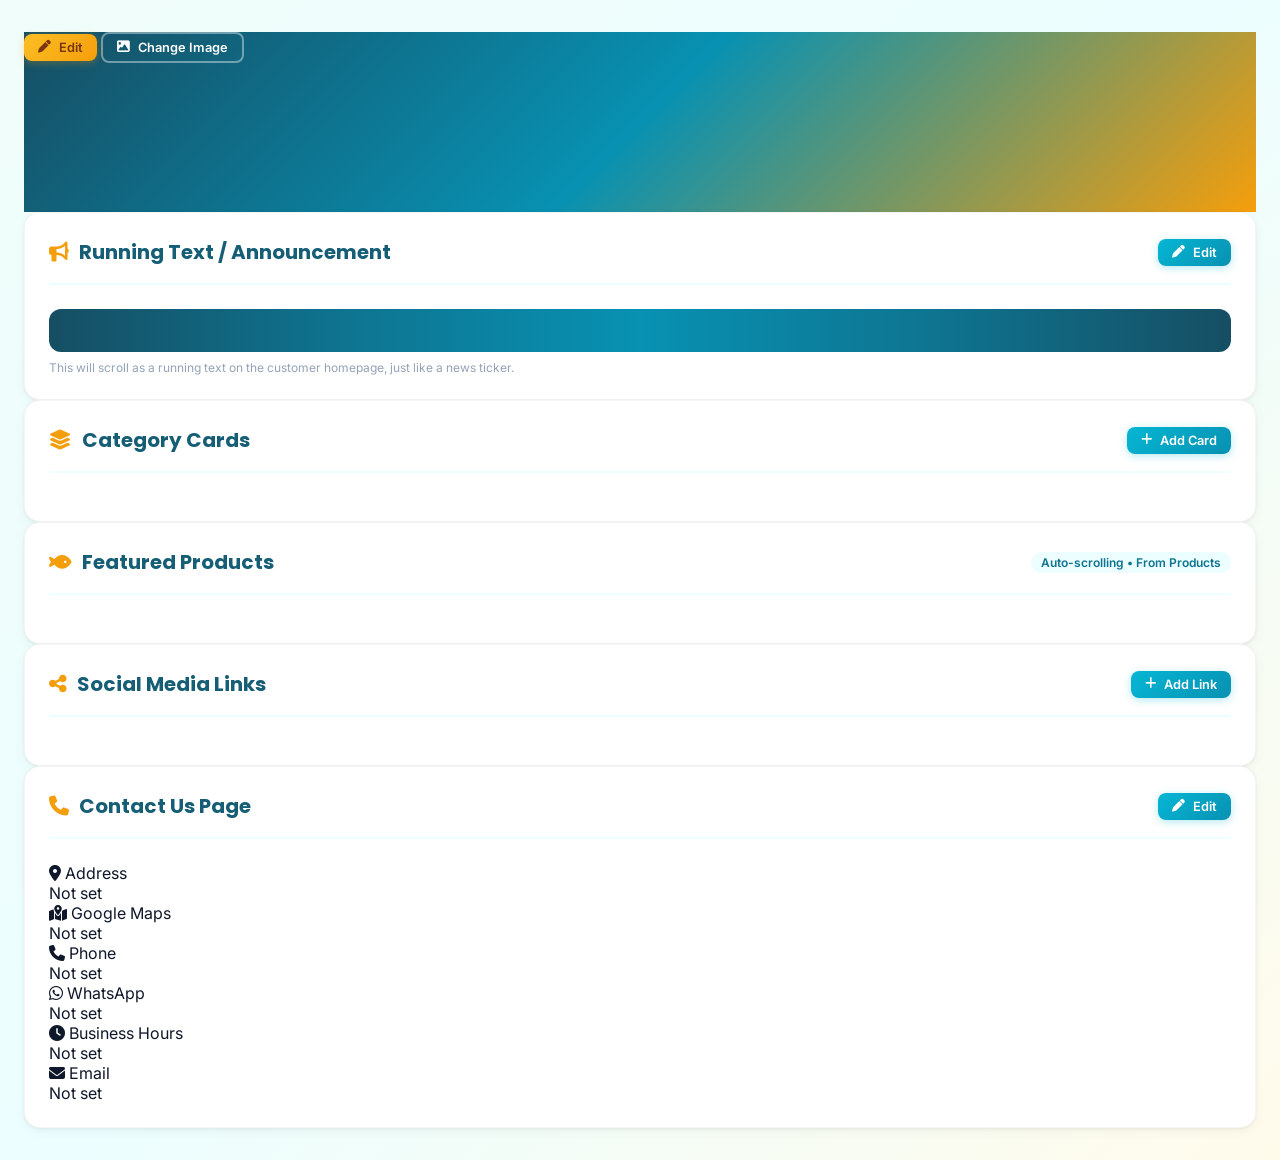
==== commit f96372ef: "Compact catalogue 3-per-row, smaller cards, compact points table, tighter admin tables" ====
--- a/admin/index.html
+++ b/admin/index.html
@@ -25,16 +25,16 @@
   </script>
 </head>
 <body>
-  <div class="page-container" id="main-content">
+  <div class="page-container" id="main-content" style="overflow-x:hidden;">
     <!-- Banner Section -->
-    <section id="banner-section" class="mb-8">
-      <div class="relative rounded-2xl overflow-hidden shadow-lg banner-wrap" style="min-height:300px; background: linear-gradient(135deg, #164e63, #0891b2, #f59e0b);">
-        <img id="banner-image" src="" alt="Banner" class="w-full h-72 object-cover" style="display:none;">
+    <section id="banner-section" class="mb-4 sm:mb-8">
+      <div class="relative rounded-2xl overflow-hidden shadow-lg banner-wrap" style="min-height:180px; background: linear-gradient(135deg, #164e63, #0891b2, #f59e0b);">
+        <img id="banner-image" src="" alt="Banner" class="w-full object-cover" style="display:none;height:180px;">
         <div class="absolute inset-0 bg-gradient-to-r from-aqua-900/70 via-aqua-800/50 to-transparent flex items-center">
           <div class="p-4 sm:p-8 md:p-12 max-w-2xl">
-            <h1 id="banner-title" class="font-heading text-xl sm:text-3xl md:text-4xl font-extrabold text-white mb-2 sm:mb-3"></h1>
-            <p id="banner-slogan" class="text-aqua-100 text-sm sm:text-lg md:text-xl font-light"></p>
-            <div class="mt-3 sm:mt-4 flex flex-wrap gap-2 sm:gap-3">
+            <h1 id="banner-title" class="font-heading text-lg sm:text-2xl md:text-3xl font-extrabold text-white mb-1 sm:mb-2"></h1>
+            <p id="banner-slogan" class="text-aqua-100 text-xs sm:text-base md:text-lg font-light"></p>
+            <div class="mt-2 sm:mt-3 flex flex-wrap gap-2">
               <button onclick="editBanner()" class="btn btn-gold btn-sm text-xs sm:text-sm"><i class="fa-solid fa-pen"></i> Edit</button>
               <label class="btn btn-outline btn-sm text-xs sm:text-sm" style="border-color:rgba(255,255,255,0.4);color:white;cursor:pointer;">
                 <i class="fa-solid fa-image"></i> Change Image
@@ -47,7 +47,7 @@
     </section>
 
     <!-- Running Text / Ticker Section -->
-    <section class="mb-8">
+    <section class="mb-4 sm:mb-8">
       <div class="card">
         <div class="card-header">
           <h2><i class="fa-solid fa-bullhorn"></i> Running Text / Announcement</h2>
@@ -63,13 +63,13 @@
     </section>
 
     <!-- Category Cards Section -->
-    <section class="mb-8">
+    <section class="mb-4 sm:mb-8">
       <div class="card">
         <div class="card-header">
           <h2><i class="fa-solid fa-layer-group"></i> Category Cards</h2>
           <button onclick="addCategoryCard()" class="btn btn-primary btn-sm"><i class="fa-solid fa-plus"></i> Add Card</button>
         </div>
-        <div id="category-cards" class="grid grid-cols-1 sm:grid-cols-2 lg:grid-cols-3 xl:grid-cols-4 gap-6">
+        <div id="category-cards" class="grid grid-cols-2 sm:grid-cols-2 lg:grid-cols-3 xl:grid-cols-4 gap-3 sm:gap-4">
           <!-- Cards loaded dynamically -->
         </div>
         <div id="category-empty" class="empty-state" style="display:none;">
@@ -81,7 +81,7 @@
     </section>
 
     <!-- Product Carousel Section -->
-    <section class="mb-8">
+    <section class="mb-4 sm:mb-8">
       <div class="card">
         <div class="card-header">
           <h2><i class="fa-solid fa-fish"></i> Featured Products</h2>
@@ -101,20 +101,20 @@
     </section>
 
     <!-- Social Links Section -->
-    <section class="mb-8">
+    <section class="mb-4 sm:mb-8">
       <div class="card">
         <div class="card-header">
           <h2><i class="fa-solid fa-share-nodes"></i> Social Media Links</h2>
           <button onclick="addSocialLink()" class="btn btn-primary btn-sm"><i class="fa-solid fa-plus"></i> Add Link</button>
         </div>
-        <div id="social-links" class="grid grid-cols-1 sm:grid-cols-2 lg:grid-cols-3 gap-4">
+        <div id="social-links" class="grid grid-cols-1 sm:grid-cols-2 lg:grid-cols-3 gap-3" style="overflow:hidden;">
           <!-- Social links loaded dynamically -->
         </div>
       </div>
     </section>
 
     <!-- Contact Us Section -->
-    <section class="mb-8">
+    <section class="mb-4 sm:mb-8">
       <div class="card">
         <div class="card-header">
           <h2><i class="fa-solid fa-phone"></i> Contact Us Page</h2>
--- a/admin/css/style.css
+++ b/admin/css/style.css
@@ -175,6 +175,7 @@
   max-width: 1400px;
   margin: 0 auto;
   padding: 2rem 1.5rem;
+  overflow-x: hidden;
 }
 
 /* ===== Cards ===== */
@@ -602,7 +603,7 @@
 
 .product-card {
   background: white;
-  border-radius: 16px;
+  border-radius: 12px;
   overflow: hidden;
   border: 1px solid rgba(0,0,0,0.04);
   box-shadow: 0 1px 3px rgba(0,0,0,0.06);
@@ -615,7 +616,7 @@
 }
 
 .product-card .product-image {
-  height: 200px;
+  height: 160px;
   overflow: hidden;
   background: linear-gradient(135deg, var(--aqua-50), var(--gold-50));
   display: flex;
@@ -631,54 +632,57 @@
 }
 
 .product-card .product-image .no-image {
-  font-size: 3rem;
+  font-size: 2.5rem;
   color: var(--aqua-300);
 }
 
 .product-card .product-info {
-  padding: 1.25rem;
+  padding: 0.75rem;
 }
 
 .product-card .product-name {
   font-family: 'Poppins', sans-serif;
   font-weight: 600;
-  font-size: 1rem;
+  font-size: 0.85rem;
   color: var(--aqua-800);
-  margin-bottom: 4px;
+  margin-bottom: 2px;
+  white-space: nowrap;
+  overflow: hidden;
+  text-overflow: ellipsis;
 }
 
 .product-card .product-category {
-  font-size: 0.75rem;
+  font-size: 0.65rem;
   color: var(--aqua-500);
   font-weight: 600;
   text-transform: uppercase;
   letter-spacing: 0.5px;
-  margin-bottom: 10px;
+  margin-bottom: 6px;
 }
 
 .product-card .product-prices {
   display: flex;
-  gap: 12px;
+  gap: 8px;
   align-items: baseline;
-  margin-bottom: 8px;
+  margin-bottom: 4px;
 }
 
 .product-card .product-sp {
   font-family: 'Poppins', sans-serif;
-  font-size: 1.2rem;
+  font-size: 1rem;
   font-weight: 700;
   color: #059669;
 }
 
 .product-card .product-bp {
-  font-size: 0.8rem;
+  font-size: 0.7rem;
   color: #94a3b8;
 }
 
 .product-card .product-qty {
-  font-size: 0.85rem;
+  font-size: 0.75rem;
   font-weight: 600;
-  padding: 4px 10px;
+  padding: 2px 8px;
   border-radius: 6px;
   display: inline-block;
 }
@@ -701,9 +705,9 @@
 
 .product-card .product-actions {
   display: flex;
-  gap: 8px;
-  margin-top: 12px;
-  padding-top: 12px;
+  gap: 6px;
+  margin-top: 8px;
+  padding-top: 8px;
   border-top: 1px solid #f1f5f9;
 }
 
@@ -838,99 +842,256 @@
 
 /* Tablet */
 @media (max-width: 1024px) {
-  .page-container { padding: 1.25rem; }
-  .product-grid { grid-template-columns: repeat(auto-fill, minmax(240px, 1fr)); }
+  .page-container { padding: 1rem; }
+  .product-grid { grid-template-columns: repeat(auto-fill, minmax(220px, 1fr)); }
 }
 
 /* Mobile */
 @media (max-width: 768px) {
-  body { font-size: 15px; }
-  .page-container { padding: 0.75rem; }
-  .page-header { margin-bottom: 1.25rem; flex-direction: column; align-items: flex-start; }
-  .page-header h1 { font-size: 1.25rem; }
-  .page-header h1 i { font-size: 1.1rem; }
-
-  .card { padding: 1rem; border-radius: 14px; }
-  .card-header { flex-direction: column; align-items: flex-start; gap: 8px; margin-bottom: 1rem; padding-bottom: 0.75rem; }
-  .card-header h2 { font-size: 1.05rem; }
-
-  .product-grid { grid-template-columns: repeat(2, 1fr); gap: 0.75rem; }
-  .product-card .product-image { height: 140px; }
-  .product-card .product-info { padding: 0.75rem; }
-  .product-card .product-name { font-size: 0.85rem; }
-  .product-card .product-sp { font-size: 1rem; }
-  .product-card .product-actions { flex-direction: column; }
-  .product-card .product-actions .btn { width: 100%; justify-content: center; }
-
-  .stat-grid { grid-template-columns: 1fr 1fr !important; gap: 0.75rem !important; }
-  .stat-card { padding: 1rem; }
-  .stat-card .stat-value { font-size: 1.4rem; }
-  .stat-card .stat-icon { width: 40px; height: 40px; font-size: 1rem; margin-bottom: 0.5rem; }
-
-  .filter-bar { flex-direction: column; align-items: stretch; }
-  .search-box input { width: 100%; }
+  body { font-size: 13px; }
+  .page-container { padding: 0.5rem 0.4rem; }
+  .page-header { margin-bottom: 0.6rem; flex-direction: column; align-items: flex-start; gap: 0.4rem; }
+  .page-header h1 { font-size: 1rem; gap: 6px; }
+  .page-header h1 i { font-size: 0.9rem; }
+
+  .card { padding: 0.6rem; border-radius: 10px; margin-bottom: 0.5rem; }
+  .card-header { flex-direction: row; align-items: center; gap: 6px; margin-bottom: 0.5rem; padding-bottom: 0.4rem; }
+  .card-header h2 { font-size: 0.82rem; gap: 6px; }
+  .card-header h2 i { font-size: 0.8rem; }
+  .card-header .btn, .card-header .btn-sm { width: auto; padding: 4px 10px; font-size: 0.7rem; }
+
+  .product-grid { grid-template-columns: repeat(3, 1fr); gap: 0.4rem; }
+  .product-card { border-radius: 8px; }
+  .product-card .product-image { height: 80px; }
+  .product-card .product-info { padding: 0.35rem; }
+  .product-card .product-name { font-size: 0.65rem; margin-bottom: 1px; }
+  .product-card .product-category { font-size: 0.5rem; margin-bottom: 3px; }
+  .product-card .product-sp { font-size: 0.72rem; }
+  .product-card .product-bp { font-size: 0.55rem; }
+  .product-card .product-prices { gap: 4px; margin-bottom: 2px; }
+  .product-card .product-qty { font-size: 0.58rem; padding: 1px 5px; }
+  .product-card .product-actions { flex-direction: row; gap: 3px; margin-top: 4px; padding-top: 4px; }
+  .product-card .product-actions .btn { padding: 3px 6px; font-size: 0.6rem; min-height: 24px; }
+
+  .stat-grid { grid-template-columns: 1fr 1fr !important; gap: 0.4rem !important; }
+  .stat-card { padding: 0.5rem 0.6rem; border-radius: 10px; }
+  .stat-card .stat-value { font-size: 1.05rem; margin-bottom: 1px; }
+  .stat-card .stat-label { font-size: 0.62rem; }
+  .stat-card .stat-icon { width: 28px; height: 28px; font-size: 0.75rem; margin-bottom: 0.3rem; border-radius: 7px; }
+
+  .filter-bar { flex-direction: row; flex-wrap: wrap; align-items: center; gap: 4px; margin-bottom: 0.6rem; }
+  .filter-chip { padding: 4px 10px; font-size: 0.7rem; border-radius: 14px; border-width: 1.5px; }
+  .search-box input { width: 100%; padding: 6px 10px 6px 32px; font-size: 0.8rem; border-radius: 8px; }
   .search-box { width: 100%; }
-
-  .btn { padding: 10px 16px; font-size: 0.85rem; width: 100%; justify-content: center; }
-  .btn-sm { padding: 8px 14px; font-size: 0.8rem; }
-  .btn-icon { width: 36px; height: 36px; min-width: 36px; }
-
-  .form-group { margin-bottom: 1rem; }
-  .form-input, .form-select, .form-textarea { padding: 12px 14px; font-size: 1rem; border-radius: 10px; }
-  .form-label { font-size: 0.8rem; margin-bottom: 4px; }
+  .search-box i { left: 10px; font-size: 0.75rem; }
+
+  .btn { padding: 6px 12px; font-size: 0.75rem; border-radius: 8px; gap: 5px; }
+  .btn-sm { padding: 4px 10px; font-size: 0.7rem; }
+  .btn-icon { width: 30px; height: 30px; min-width: 30px; }
+
+  .form-group { margin-bottom: 0.5rem; }
+  .form-input, .form-select, .form-textarea { padding: 7px 10px; font-size: 0.82rem; border-radius: 8px; border-width: 1.5px; }
+  .form-label { font-size: 0.7rem; margin-bottom: 2px; }
+  .form-textarea { min-height: 60px; }
+  .form-checkbox { gap: 6px; font-size: 0.78rem; }
+  .form-checkbox input[type="checkbox"] { width: 16px; height: 16px; }
 
   /* Tables scroll horizontally on mobile */
-  .table-wrapper { margin: 0 -1rem; padding: 0 0; border-radius: 0; }
-  .data-table { font-size: 0.78rem; }
-  .data-table thead th { padding: 10px 12px; font-size: 0.7rem; }
-  .data-table tbody td { padding: 8px 12px; font-size: 0.78rem; }
-
-  .modal { padding: 1.5rem; border-radius: 16px; width: 95%; max-height: 90vh; overflow-y: auto; }
-  .modal h3 { font-size: 1.05rem; }
-  .modal-actions { flex-direction: column-reverse; }
+  .table-wrapper { margin: 0 -0.6rem; border-radius: 0; }
+  .data-table { font-size: 0.65rem; }
+  .data-table thead th { padding: 4px 6px; font-size: 0.58rem; letter-spacing: 0.3px; white-space: nowrap; }
+  .data-table tbody td { padding: 4px 6px; font-size: 0.65rem; white-space: nowrap; }
+
+  .modal { padding: 1rem; border-radius: 12px; width: 95%; max-height: 90vh; overflow-y: auto; }
+  .modal h3 { font-size: 0.9rem; margin-bottom: 0.3rem; }
+  .modal p { font-size: 0.78rem; margin-bottom: 0.8rem; }
+  .modal-actions { flex-direction: column-reverse; gap: 6px; }
   .modal-actions .btn { width: 100%; }
 
-  .toast { max-width: 90vw; font-size: 0.82rem; padding: 10px 14px; }
-  .toast-container { top: 76px; right: 10px; left: 10px; align-items: stretch; }
-
-  /* Navbar mobile improvements */
-  .navbar { padding: 0 0.75rem; }
-  .navbar-inner { height: 60px; }
-  .navbar-logo span { font-size: 1rem; }
-  .navbar-logo-icon { width: 36px; height: 36px; font-size: 1.1rem; }
-  .navbar-links { top: 60px; padding: 0.5rem; max-height: calc(100vh - 60px); overflow-y: auto; }
-  .navbar-links a { padding: 12px 14px; font-size: 0.9rem; border-radius: 10px; }
-
-  .carousel-track { gap: 0.75rem; }
-  .carousel-track .product-card, .carousel-track > div { flex: 0 0 200px !important; }
-
-  .empty-state { padding: 2rem 1rem; }
-  .empty-state i { font-size: 2rem; }
-  .empty-state h3 { font-size: 1rem; }
-
-  .badge { font-size: 0.68rem; padding: 2px 8px; }
+  .toast { max-width: 90vw; font-size: 0.75rem; padding: 8px 12px; border-radius: 8px; gap: 6px; }
+  .toast-container { top: 54px; right: 8px; left: 8px; align-items: stretch; gap: 4px; }
+
+  /* Navbar compact */
+  .navbar { padding: 0 0.5rem; }
+  .navbar-inner { height: 48px; }
+  .navbar-logo img { width: 30px; height: 30px; border-radius: 7px; }
+  .navbar-logo span { font-size: 0.82rem; }
+  .navbar-logo { gap: 8px; }
+  .navbar-logo-icon { width: 30px; height: 30px; font-size: 0.9rem; border-radius: 7px; }
+  .navbar-links { top: 48px; padding: 0.4rem; max-height: calc(100vh - 48px); overflow-y: auto; }
+  .navbar-links a { padding: 8px 12px; font-size: 0.8rem; border-radius: 8px; }
+
+  .carousel-track { gap: 0.5rem; }
+  .carousel-track .product-card, .carousel-track > div { flex: 0 0 160px !important; }
+
+  .empty-state { padding: 1.5rem 0.75rem; }
+  .empty-state i { font-size: 1.5rem; margin-bottom: 0.5rem; }
+  .empty-state h3 { font-size: 0.85rem; }
+  .empty-state p { font-size: 0.75rem; }
+
+  .badge { font-size: 0.6rem; padding: 1px 6px; border-radius: 12px; }
 
   /* Sale items mobile */
-  .sale-item { padding: 0.75rem !important; }
+  .sale-item { padding: 0.5rem !important; }
+
+  /* Loading spinner smaller */
+  .loading-spinner { width: 28px; height: 28px; border-width: 3px; }
+  .loading-overlay { padding: 1.5rem; gap: 0.5rem; font-size: 0.8rem; }
+
+  /* Tailwind overrides for mobile compactness */
+  .gap-4 { gap: 0.4rem !important; }
+  .gap-3 { gap: 0.3rem !important; }
+  .mb-6 { margin-bottom: 0.5rem !important; }
+  .mb-4 { margin-bottom: 0.4rem !important; }
+  .p-4 { padding: 0.5rem !important; }
+  .p-6 { padding: 0.6rem !important; }
+  .grid-cols-2 { gap: 0.4rem; }
+  .grid-cols-3 { gap: 0.3rem; }
 }
 
 /* Small phones */
 @media (max-width: 380px) {
-  .page-container { padding: 0.5rem; }
-  .page-header h1 { font-size: 1.1rem; }
-  .product-grid { grid-template-columns: 1fr; }
-  .stat-grid { grid-template-columns: 1fr !important; }
-  .stat-card .stat-value { font-size: 1.2rem; }
-  .navbar-logo span { font-size: 0.85rem; max-width: 150px; overflow: hidden; text-overflow: ellipsis; white-space: nowrap; }
-  .card { padding: 0.75rem; }
+  .page-container { padding: 0.3rem; }
+  .page-header h1 { font-size: 0.9rem; }
+  .product-grid { grid-template-columns: repeat(3, 1fr); gap: 0.3rem; }
+  .product-card .product-image { height: 65px; }
+  .stat-grid { grid-template-columns: 1fr 1fr !important; }
+  .stat-card .stat-value { font-size: 0.95rem; }
+  .stat-card .stat-label { font-size: 0.58rem; }
+  .stat-card .stat-icon { width: 24px; height: 24px; font-size: 0.65rem; margin-bottom: 0.2rem; }
+  .stat-card { padding: 0.4rem 0.5rem; }
+  .navbar-logo span { font-size: 0.75rem; max-width: 130px; overflow: hidden; text-overflow: ellipsis; white-space: nowrap; }
+  .navbar-inner { height: 44px; }
+  .card { padding: 0.5rem; }
+  .card-header h2 { font-size: 0.75rem; }
+  .btn { font-size: 0.7rem; padding: 5px 10px; }
+  .form-input, .form-select, .form-textarea { font-size: 0.78rem; padding: 6px 8px; }
 }
 
 /* Touch-friendly improvements */
 @media (hover: none) and (pointer: coarse) {
-  .btn { min-height: 44px; }
-  .form-input, .form-select { min-height: 48px; font-size: 16px !important; /* Prevents iOS zoom */ }
-  .navbar-links a { min-height: 44px; }
+  .btn { min-height: 36px; }
+  .btn-sm { min-height: 28px; }
+  .form-input, .form-select { min-height: 38px; font-size: 16px !important; /* Prevents iOS zoom */ }
+  .navbar-links a { min-height: 36px; }
   .product-card:hover { transform: none; box-shadow: 0 1px 3px rgba(0,0,0,0.06); }
   .editable:hover { border-color: transparent; background: transparent; }
   .data-table tbody tr:hover { background: transparent; }
 }
+
+/* ===== Admin Mobile Bottom Nav ===== */
+.admin-bottom-nav {
+  display: none;
+  position: fixed;
+  bottom: 0;
+  left: 0;
+  right: 0;
+  background: #fff;
+  border-top: 1px solid #e2e8f0;
+  z-index: 1000;
+  padding: 4px 0 env(safe-area-inset-bottom, 4px);
+  box-shadow: 0 -2px 12px rgba(0,0,0,0.06);
+}
+
+.admin-bottom-nav-inner {
+  display: flex;
+  justify-content: space-around;
+  align-items: center;
+  max-width: 500px;
+  margin: 0 auto;
+}
+
+.admin-bottom-nav a {
+  display: flex;
+  flex-direction: column;
+  align-items: center;
+  gap: 1px;
+  text-decoration: none;
+  color: #94a3b8;
+  font-size: 0.52rem;
+  font-weight: 600;
+  font-family: 'Inter', sans-serif;
+  padding: 3px 6px;
+  border-radius: 8px;
+  transition: all 0.2s;
+  -webkit-tap-highlight-color: transparent;
+}
+
+.admin-bottom-nav a i {
+  font-size: 1rem;
+  transition: transform 0.2s;
+}
+
+.admin-bottom-nav a.active {
+  color: #0891b2;
+}
+
+.admin-bottom-nav a.active i {
+  transform: scale(1.1);
+}
+
+.admin-more-menu {
+  display: none;
+  position: absolute;
+  bottom: 100%;
+  right: 8px;
+  background: white;
+  border-radius: 10px;
+  box-shadow: 0 -4px 20px rgba(0,0,0,0.1);
+  border: 1px solid #e2e8f0;
+  padding: 4px;
+  min-width: 160px;
+  margin-bottom: 4px;
+}
+
+.admin-more-menu.open {
+  display: flex;
+  flex-direction: column;
+}
+
+.admin-more-menu a {
+  display: flex;
+  flex-direction: row;
+  align-items: center;
+  justify-content: flex-start;
+  gap: 8px;
+  padding: 7px 12px;
+  text-decoration: none;
+  color: #334155;
+  font-size: 0.78rem;
+  font-weight: 500;
+  font-family: 'Inter', sans-serif;
+  border-radius: 8px;
+  transition: background 0.2s;
+}
+
+.admin-more-menu a:hover,
+.admin-more-menu a.active {
+  background: #ecfeff;
+  color: #0891b2;
+}
+
+.admin-more-menu a i {
+  width: 18px;
+  text-align: center;
+  font-size: 0.8rem;
+  color: #0891b2;
+}
+
+.admin-more-menu .more-logout {
+  border-top: 1px solid #f1f5f9;
+  margin-top: 2px;
+  padding-top: 7px;
+  color: #dc2626;
+}
+
+.admin-more-menu .more-logout i {
+  color: #dc2626;
+}
+
+@media (max-width: 768px) {
+  .admin-bottom-nav { display: block; }
+  .navbar-toggle { display: none !important; }
+  .navbar-links { display: none !important; }
+  body { padding-bottom: 56px; }
+}
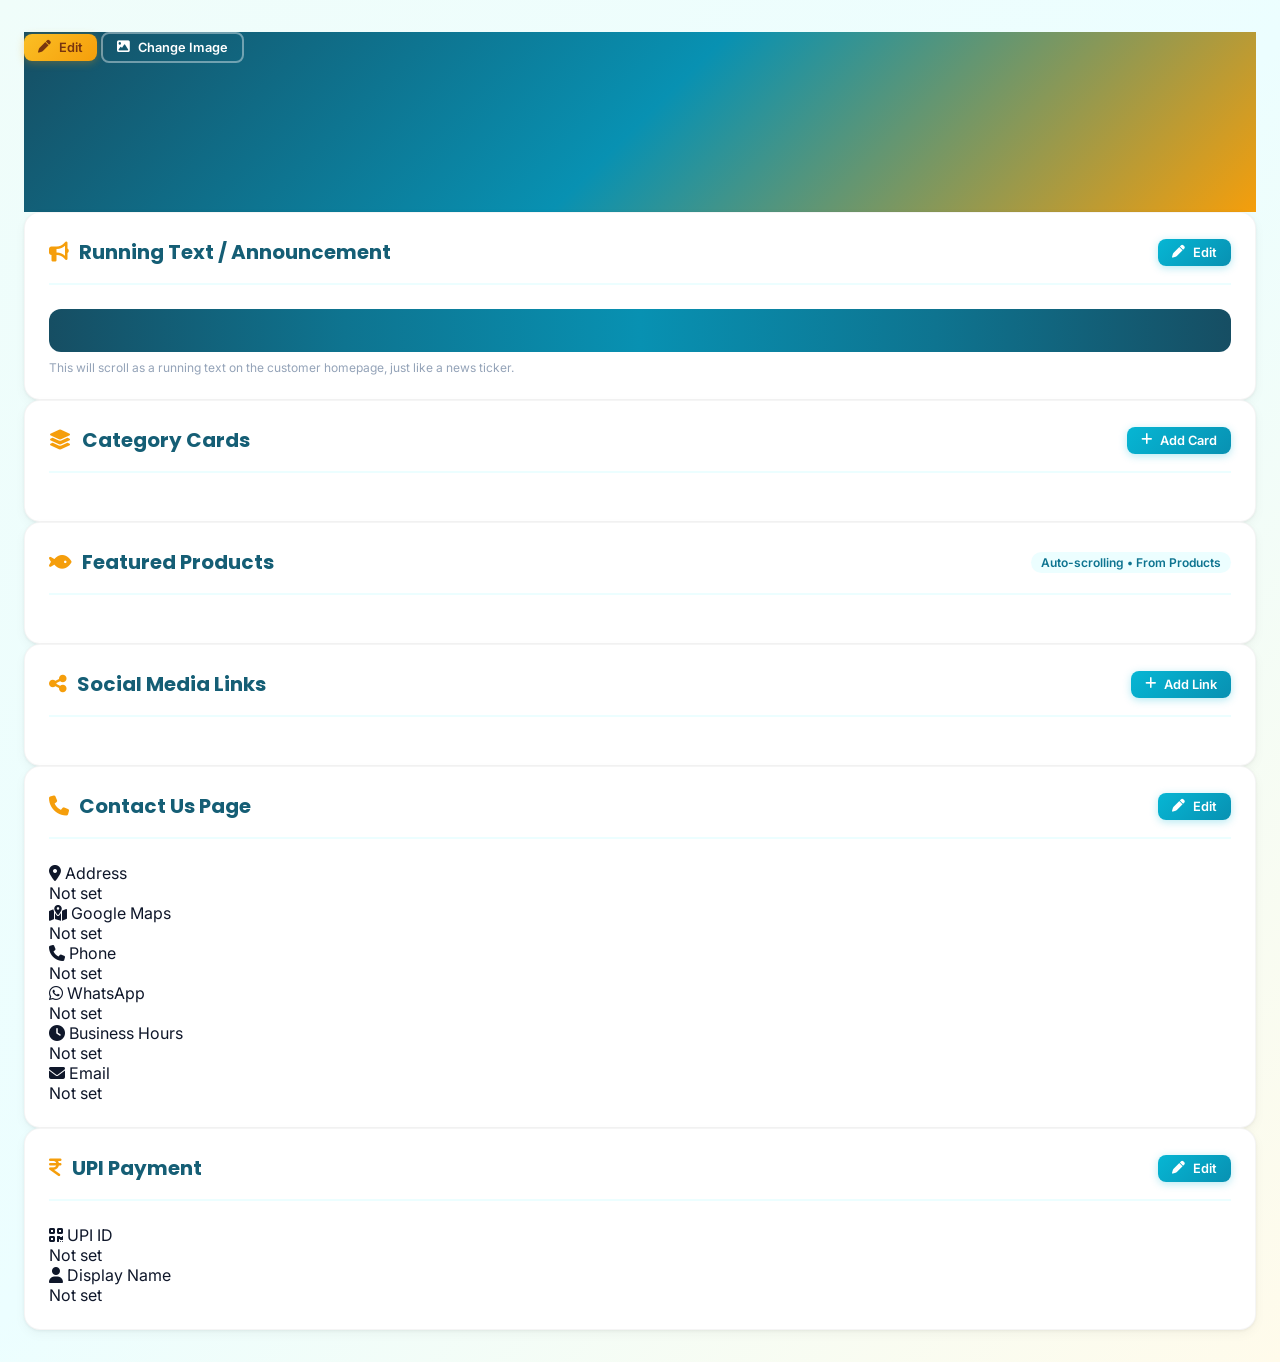
==== commit 70ecbb46: "Add online ordering system: cart, UPI payment, admin orders, order tracking" ====
--- a/admin/index.html
+++ b/admin/index.html
@@ -148,6 +148,26 @@
         </div>
       </div>
     </section>
+
+    <!-- UPI Payment Settings -->
+    <section class="mb-8">
+      <div class="card">
+        <div class="card-header">
+          <h2><i class="fa-solid fa-indian-rupee-sign"></i> UPI Payment</h2>
+          <button onclick="editUpi()" class="btn btn-primary btn-sm"><i class="fa-solid fa-pen"></i> Edit</button>
+        </div>
+        <div class="grid grid-cols-1 sm:grid-cols-2 gap-4">
+          <div class="p-4 rounded-xl bg-gray-50 border border-gray-100">
+            <div class="text-xs font-bold text-gray-400 uppercase mb-1"><i class="fa-solid fa-qrcode"></i> UPI ID</div>
+            <p id="upi-id-preview" class="text-sm text-gray-700 font-semibold">Not set</p>
+          </div>
+          <div class="p-4 rounded-xl bg-gray-50 border border-gray-100">
+            <div class="text-xs font-bold text-gray-400 uppercase mb-1"><i class="fa-solid fa-user"></i> Display Name</div>
+            <p id="upi-name-preview" class="text-sm text-gray-700">Not set</p>
+          </div>
+        </div>
+      </div>
+    </section>
   </div>
 
   <!-- Ticker Modal -->
@@ -278,6 +298,26 @@
     </div>
   </div>
 
+  <!-- UPI Edit Modal -->
+  <div id="upi-modal" class="modal-overlay" style="display:none;">
+    <div class="modal">
+      <h3><i class="fa-solid fa-indian-rupee-sign" style="color:var(--gold-500);"></i> Edit UPI Settings</h3>
+      <div class="form-group">
+        <label class="form-label"><i class="fa-solid fa-qrcode"></i> UPI ID</label>
+        <input type="text" id="upi-id-input" class="form-input" placeholder="e.g. 9876543210@ybl or shopname@okaxis">
+      </div>
+      <div class="form-group">
+        <label class="form-label"><i class="fa-solid fa-user"></i> Display Name (shown to customer)</label>
+        <input type="text" id="upi-name-input" class="form-input" placeholder="e.g. AquariumGalleryTripura">
+      </div>
+      <p style="font-size:0.75rem;color:#94a3b8;">Find your UPI ID in Google Pay/PhonePe → Profile → UPI IDs</p>
+      <div class="modal-actions">
+        <button class="btn btn-outline" onclick="document.getElementById('upi-modal').style.display='none'">Cancel</button>
+        <button class="btn btn-primary" onclick="saveUpi()"><i class="fa-solid fa-check"></i> Save</button>
+      </div>
+    </div>
+  </div>
+
   <script src="https://cdn.jsdelivr.net/npm/@supabase/supabase-js@2"></script>
   <script src="js/supabase-config.js"></script>
   <script src="js/auth.js"></script>
--- a/admin/css/style.css
+++ b/admin/css/style.css
@@ -989,7 +989,7 @@
   background: #fff;
   border-top: 1px solid #e2e8f0;
   z-index: 1000;
-  padding: 4px 0 env(safe-area-inset-bottom, 4px);
+  padding: 6px 0 env(safe-area-inset-bottom, 16px);
   box-shadow: 0 -2px 12px rgba(0,0,0,0.06);
 }
 
@@ -1005,13 +1005,13 @@
   display: flex;
   flex-direction: column;
   align-items: center;
-  gap: 1px;
+  gap: 2px;
   text-decoration: none;
   color: #94a3b8;
-  font-size: 0.52rem;
+  font-size: 0.55rem;
   font-weight: 600;
   font-family: 'Inter', sans-serif;
-  padding: 3px 6px;
+  padding: 4px 6px 10px;
   border-radius: 8px;
   transition: all 0.2s;
   -webkit-tap-highlight-color: transparent;
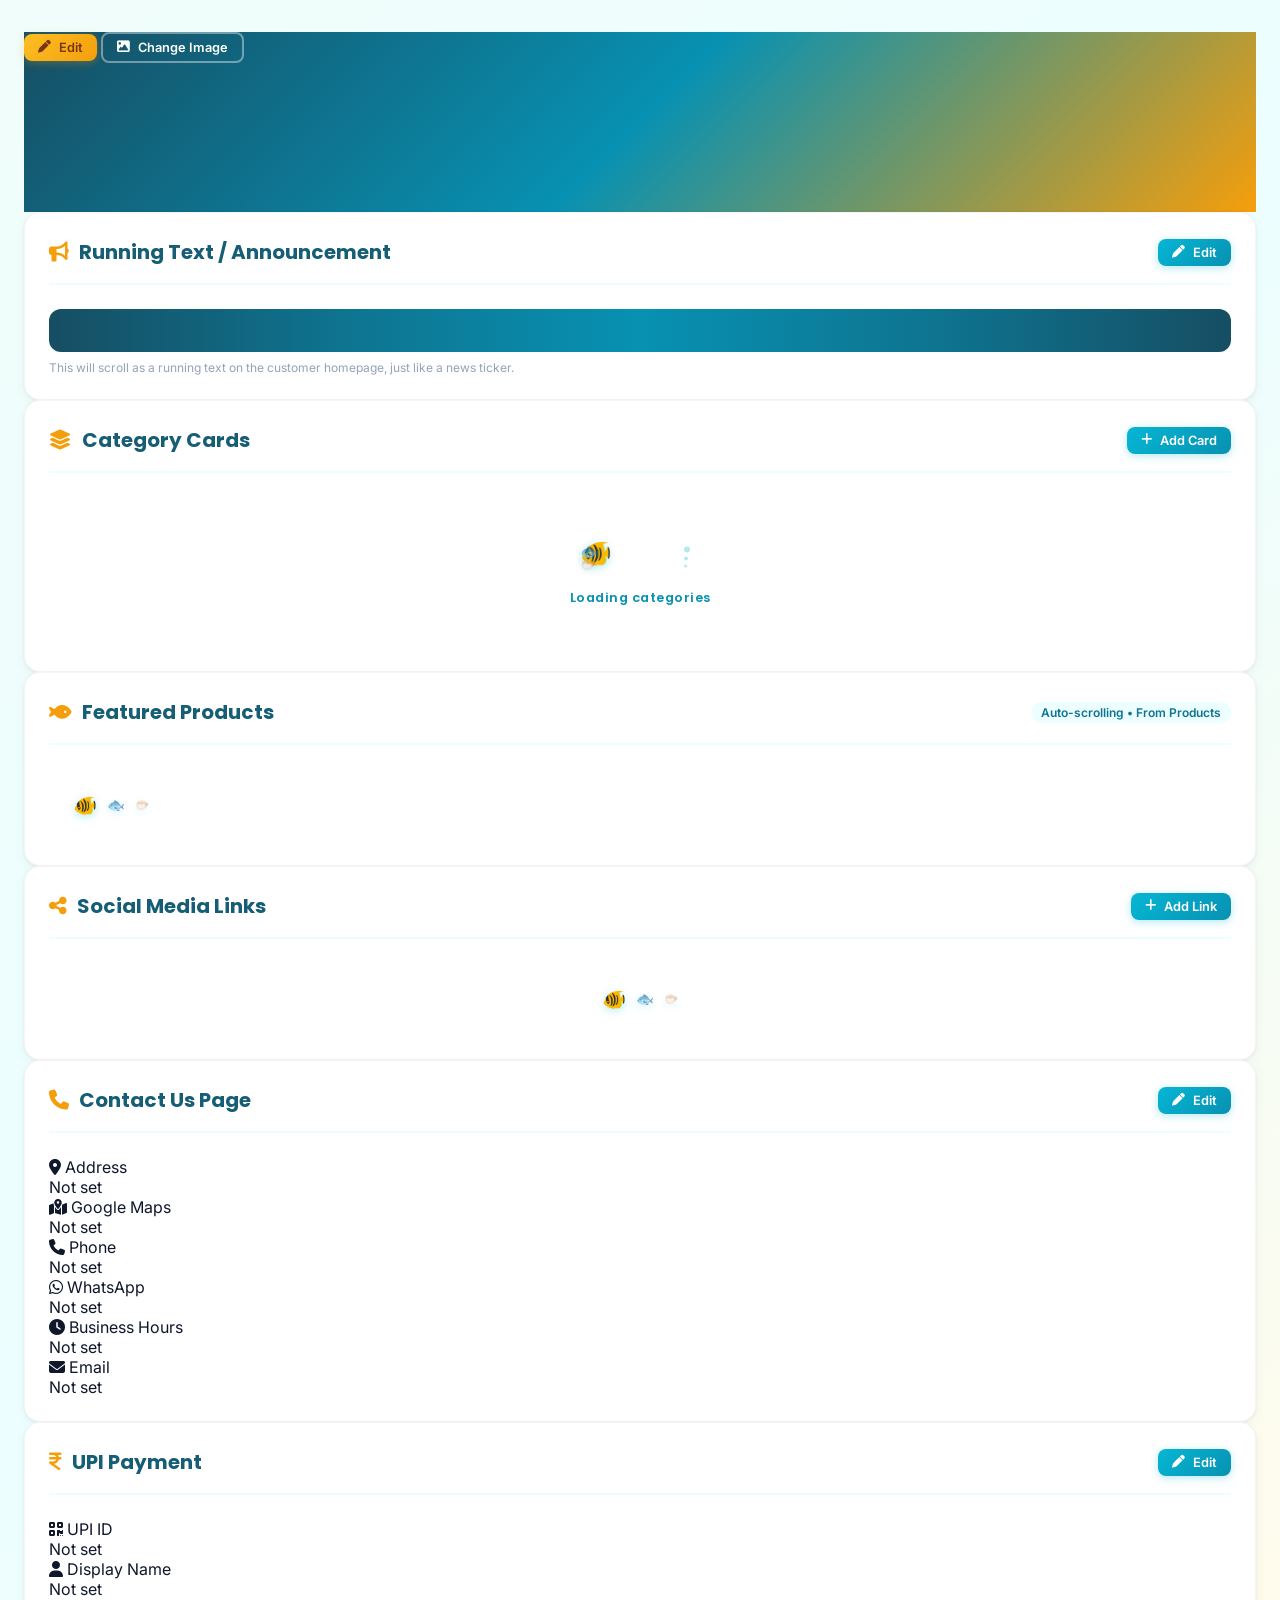
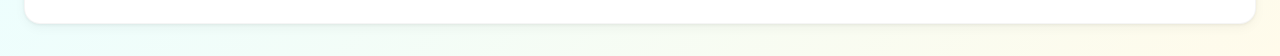
==== commit 1013ada2: "Add fish swimming loading animations + preconnect performance hints across all pages" ====
--- a/admin/index.html
+++ b/admin/index.html
@@ -3,6 +3,9 @@
 <head>
   <meta charset="UTF-8">
   <meta name="viewport" content="width=device-width, initial-scale=1.0">
+  <link rel="preconnect" href="https://pkutovmcaumbbskoutsy.supabase.co">
+  <link rel="preconnect" href="https://cdn.jsdelivr.net" crossorigin>
+  <link rel="dns-prefetch" href="https://cdnjs.cloudflare.com">
   <title>Homepage - AquariumGalleryTripura Admin</title>
   <script src="https://cdn.tailwindcss.com"></script>
   <link rel="stylesheet" href="https://cdnjs.cloudflare.com/ajax/libs/font-awesome/6.5.1/css/all.min.css">
@@ -70,7 +73,10 @@
           <button onclick="addCategoryCard()" class="btn btn-primary btn-sm"><i class="fa-solid fa-plus"></i> Add Card</button>
         </div>
         <div id="category-cards" class="grid grid-cols-2 sm:grid-cols-2 lg:grid-cols-3 xl:grid-cols-4 gap-3 sm:gap-4">
-          <!-- Cards loaded dynamically -->
+          <div class="fish-loader" id="cat-loader" style="grid-column:1/-1;">
+            <div class="fish-swim"><span class="fish">🐠</span><span class="fish">🐟</span><span class="fish">🐡</span><div class="bubbles"><span></span><span></span><span></span></div></div>
+            <div class="fish-loader-text">Loading categories<span class="dot-anim"></span></div>
+          </div>
         </div>
         <div id="category-empty" class="empty-state" style="display:none;">
           <i class="fa-solid fa-layer-group"></i>
@@ -89,7 +95,9 @@
         </div>
         <div class="carousel-container">
           <div class="carousel-track" id="product-carousel">
-            <!-- Products loaded dynamically -->
+            <div class="fish-loader-inline" id="carousel-loader">
+              <span class="fish">🐠</span><span class="fish">🐟</span><span class="fish">🐡</span>
+            </div>
           </div>
         </div>
         <div id="carousel-empty" class="empty-state" style="display:none;">
@@ -108,7 +116,9 @@
           <button onclick="addSocialLink()" class="btn btn-primary btn-sm"><i class="fa-solid fa-plus"></i> Add Link</button>
         </div>
         <div id="social-links" class="grid grid-cols-1 sm:grid-cols-2 lg:grid-cols-3 gap-3" style="overflow:hidden;">
-          <!-- Social links loaded dynamically -->
+          <div class="fish-loader-inline" id="social-loader" style="grid-column:1/-1;">
+            <span class="fish">🐠</span><span class="fish">🐟</span><span class="fish">🐡</span>
+          </div>
         </div>
       </div>
     </section>
--- a/admin/css/style.css
+++ b/admin/css/style.css
@@ -1,6 +1,102 @@
 /* ===== AquariumGalleryTripura - Admin Theme ===== */
 
 @import url('https://fonts.googleapis.com/css2?family=Poppins:wght@300;400;500;600;700;800&family=Inter:wght@300;400;500;600;700&display=swap');
+
+/* ===== Fish Loading Animation ===== */
+.fish-loader {
+  display: flex;
+  flex-direction: column;
+  align-items: center;
+  justify-content: center;
+  padding: 2.5rem 1rem;
+  gap: 12px;
+}
+.fish-loader-inline {
+  display: flex;
+  align-items: center;
+  justify-content: center;
+  padding: 1.5rem;
+  gap: 10px;
+}
+.fish-swim {
+  position: relative;
+  width: 120px;
+  height: 40px;
+}
+.fish-swim .fish {
+  position: absolute;
+  font-size: 1.6rem;
+  animation: fishSwim 2.5s ease-in-out infinite;
+  filter: drop-shadow(0 2px 4px rgba(6,182,212,0.3));
+}
+.fish-swim .fish:nth-child(2) {
+  font-size: 1rem;
+  top: 4px;
+  animation-delay: 0.8s;
+  opacity: 0.6;
+}
+.fish-swim .fish:nth-child(3) {
+  font-size: 0.8rem;
+  top: 20px;
+  animation-delay: 1.6s;
+  opacity: 0.4;
+}
+.fish-swim .bubbles {
+  position: absolute;
+  right: 10px;
+  top: 50%;
+  transform: translateY(-50%);
+  display: flex;
+  flex-direction: column;
+  gap: 4px;
+}
+.fish-swim .bubbles span {
+  width: 6px;
+  height: 6px;
+  border-radius: 50%;
+  background: rgba(6,182,212,0.3);
+  animation: bubbleUp 2s ease-out infinite;
+}
+.fish-swim .bubbles span:nth-child(2) { width: 4px; height: 4px; animation-delay: 0.5s; }
+.fish-swim .bubbles span:nth-child(3) { width: 3px; height: 3px; animation-delay: 1s; }
+.fish-loader-text {
+  font-family: 'Poppins', sans-serif;
+  font-size: 0.8rem;
+  font-weight: 600;
+  color: #0891b2;
+  letter-spacing: 0.5px;
+}
+.fish-loader-text .dot-anim::after {
+  content: '';
+  animation: dots 1.5s steps(4, end) infinite;
+}
+@keyframes fishSwim {
+  0% { left: -30px; transform: scaleX(1); }
+  45% { left: 100px; transform: scaleX(1); }
+  50% { left: 100px; transform: scaleX(-1); }
+  95% { left: -30px; transform: scaleX(-1); }
+  100% { left: -30px; transform: scaleX(1); }
+}
+@keyframes bubbleUp {
+  0% { opacity: 0; transform: translateY(0) scale(0.5); }
+  50% { opacity: 0.8; }
+  100% { opacity: 0; transform: translateY(-20px) scale(1.2); }
+}
+@keyframes dots {
+  0% { content: ''; }
+  25% { content: '.'; }
+  50% { content: '..'; }
+  75% { content: '...'; }
+}
+.fish-loader-row td { border: none !important; padding: 0 !important; }
+.fish-loader-inline .fish {
+  font-size: 1.2rem;
+  animation: fishSwim 2.5s ease-in-out infinite;
+  position: relative;
+  filter: drop-shadow(0 2px 4px rgba(6,182,212,0.3));
+}
+.fish-loader-inline .fish:nth-child(2) { font-size: 0.9rem; animation-delay: 0.8s; opacity: 0.6; }
+.fish-loader-inline .fish:nth-child(3) { font-size: 0.7rem; animation-delay: 1.6s; opacity: 0.4; }
 
 :root {
   --aqua-50: #ecfeff;
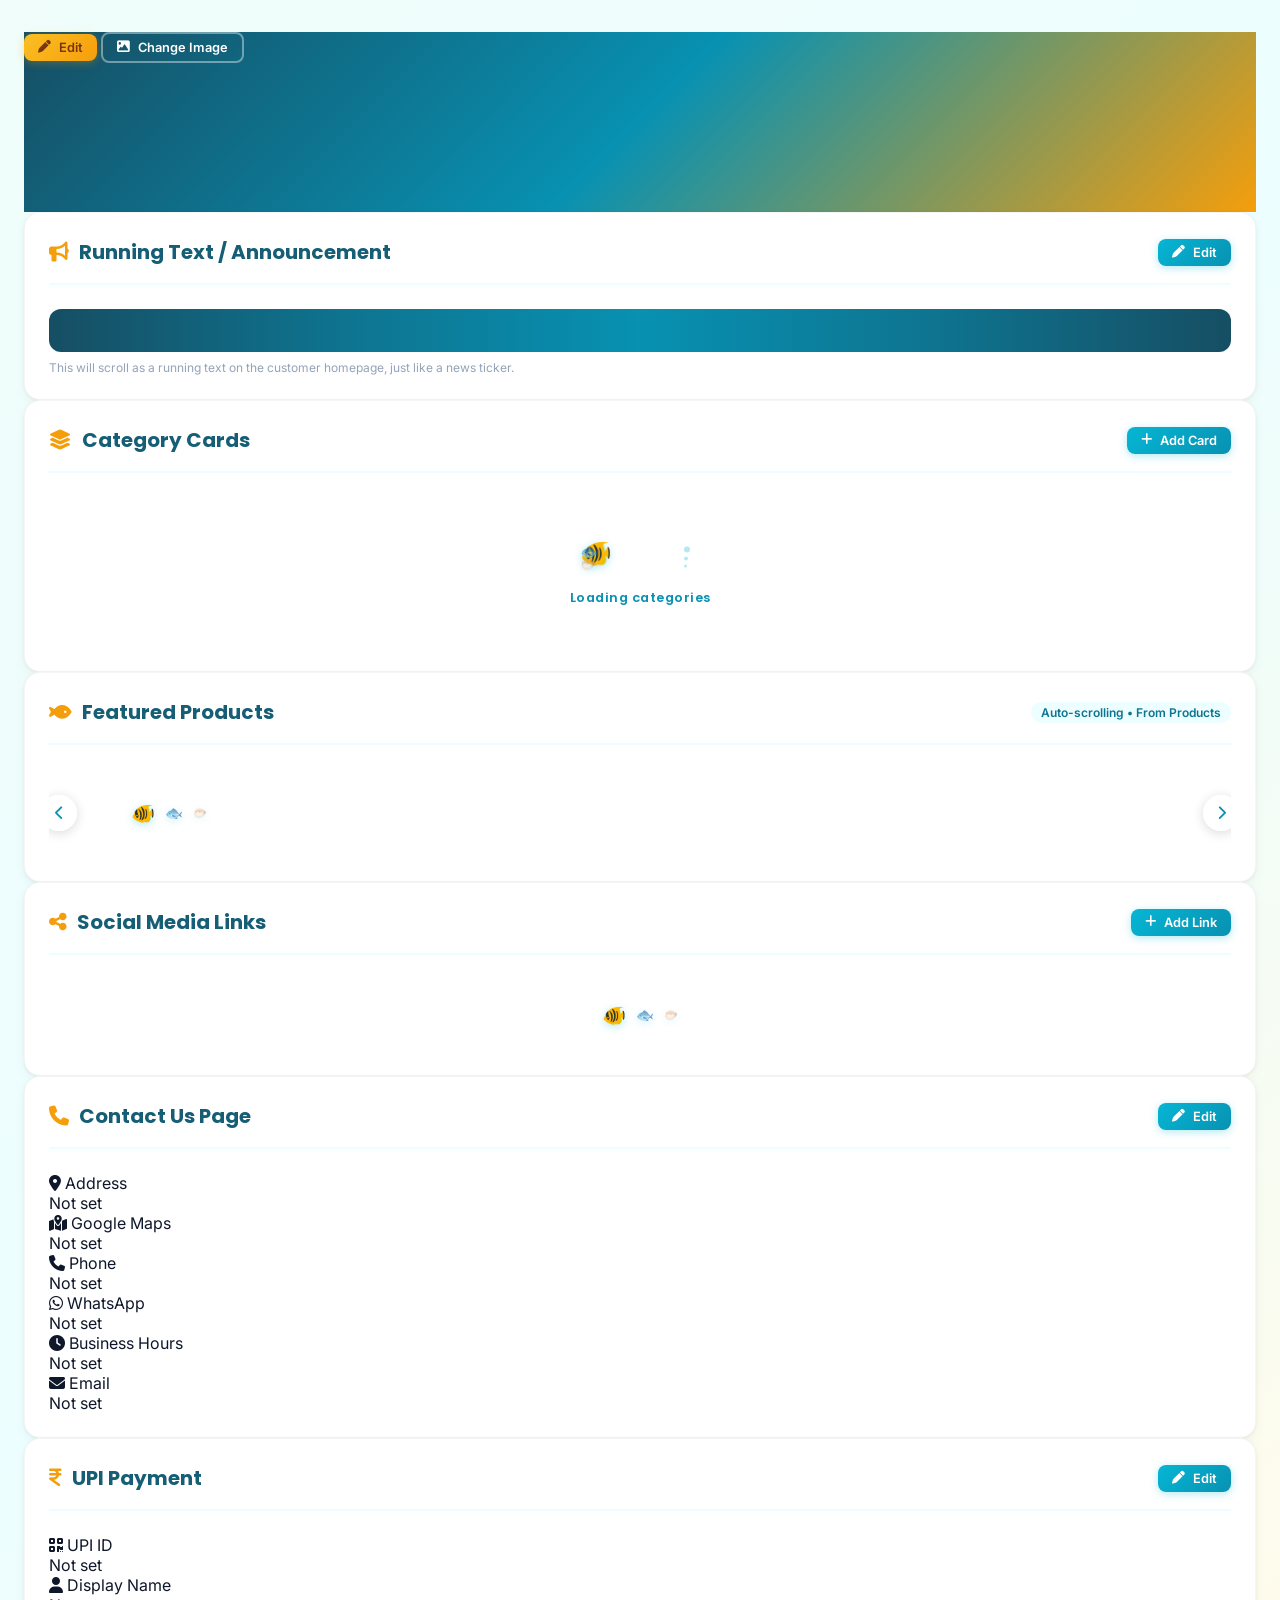
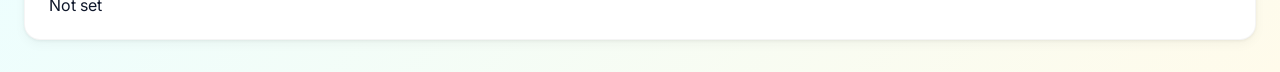
==== commit 054e47ec: "Carousel rAF infinite scroll, payment popup, cancel/refund orders, stock deduct on confirm, product " ====
--- a/admin/index.html
+++ b/admin/index.html
@@ -94,6 +94,8 @@
           <span class="badge badge-aqua">Auto-scrolling • From Products</span>
         </div>
         <div class="carousel-container">
+          <button class="carousel-nav left" id="admin-carousel-left" onclick="scrollAdminCarousel(-1)"><i class="fa-solid fa-chevron-left"></i></button>
+          <button class="carousel-nav right" id="admin-carousel-right" onclick="scrollAdminCarousel(1)"><i class="fa-solid fa-chevron-right"></i></button>
           <div class="carousel-track" id="product-carousel">
             <div class="fish-loader-inline" id="carousel-loader">
               <span class="fish">🐠</span><span class="fish">🐟</span><span class="fish">🐡</span>
--- a/admin/css/style.css
+++ b/admin/css/style.css
@@ -841,12 +841,45 @@
 
 .carousel-track {
   display: flex;
-  transition: transform 0.5s ease;
-  gap: 1.5rem;
-}
-
-.carousel-track .product-card {
-  flex: 0 0 280px;
+  gap: 1rem;
+  will-change: transform;
+  padding: 8px 0;
+}
+
+/* Navigation Arrows */
+.carousel-nav {
+  position: absolute;
+  top: 50%;
+  transform: translateY(-50%);
+  width: 36px;
+  height: 36px;
+  border-radius: 50%;
+  border: none;
+  background: rgba(255,255,255,0.95);
+  color: #0891b2;
+  font-size: 0.9rem;
+  cursor: pointer;
+  display: flex;
+  align-items: center;
+  justify-content: center;
+  box-shadow: 0 2px 12px rgba(0,0,0,0.15);
+  z-index: 5;
+  transition: all 0.2s;
+  backdrop-filter: blur(4px);
+}
+.carousel-nav:hover {
+  background: #0891b2;
+  color: white;
+  transform: translateY(-50%) scale(1.1);
+}
+.carousel-nav:active { transform: translateY(-50%) scale(0.95); }
+.carousel-nav.left { left: -8px; }
+.carousel-nav.right { right: -8px; }
+.carousel-nav.hidden { opacity: 0; pointer-events: none; }
+
+.carousel-track .product-card,
+.carousel-track > div {
+  flex: 0 0 240px;
 }
 
 /* ===== Filter Bar ===== */
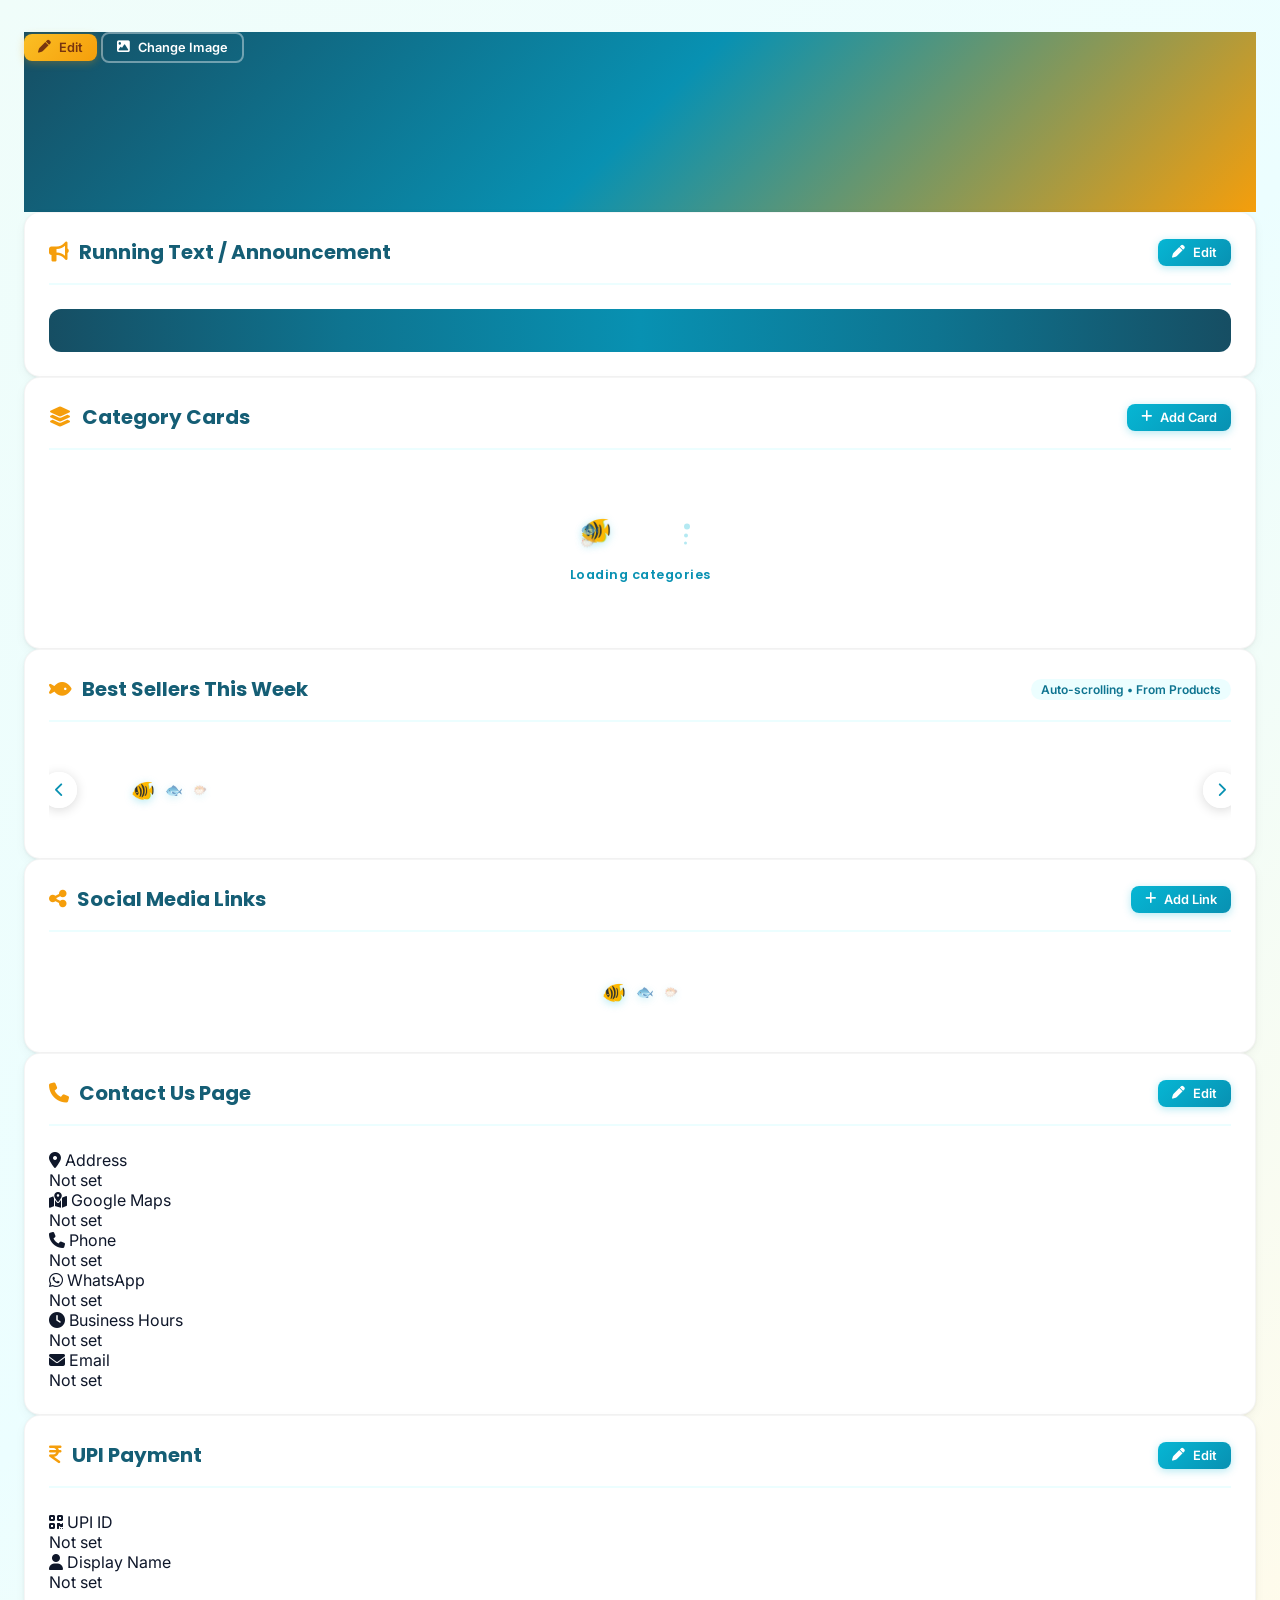
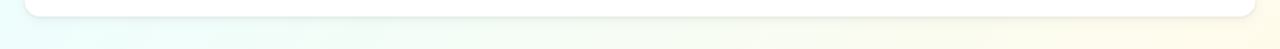
==== commit 29bacd33: "Add review system, product image cards, WA floater, compact admin review cards" ====
--- a/admin/index.html
+++ b/admin/index.html
@@ -57,11 +57,10 @@
           <button onclick="editTicker()" class="btn btn-primary btn-sm"><i class="fa-solid fa-pen"></i> Edit</button>
         </div>
         <div id="ticker-preview" style="background:linear-gradient(90deg,#164e63,#0e7490,#0891b2,#0e7490,#164e63);border-radius:12px;padding:10px 0;overflow:hidden;position:relative;">
-          <div id="ticker-text" style="color:#fbbf24;font-family:'Poppins',sans-serif;font-weight:600;font-size:0.95rem;white-space:nowrap;display:inline-block;padding-left:100%;animation:tickerScroll 12s linear infinite;">
+          <div id="ticker-text" style="color:#fbbf24;font-family:'Poppins',sans-serif;font-weight:600;font-size:0.95rem;white-space:nowrap;display:inline-block;padding-left:100%;animation:tickerScroll 20s linear infinite;">
             No announcement set yet
           </div>
         </div>
-        <p style="font-size:0.75rem;color:#94a3b8;margin-top:8px;">This will scroll as a running text on the customer homepage, just like a news ticker.</p>
       </div>
     </section>
 
@@ -90,7 +89,7 @@
     <section class="mb-4 sm:mb-8">
       <div class="card">
         <div class="card-header">
-          <h2><i class="fa-solid fa-fish"></i> Featured Products</h2>
+          <h2><i class="fa-solid fa-fish"></i> Best Sellers This Week</h2>
           <span class="badge badge-aqua">Auto-scrolling • From Products</span>
         </div>
         <div class="carousel-container">
--- a/admin/css/style.css
+++ b/admin/css/style.css
@@ -71,11 +71,11 @@
   animation: dots 1.5s steps(4, end) infinite;
 }
 @keyframes fishSwim {
-  0% { left: -30px; transform: scaleX(1); }
-  45% { left: 100px; transform: scaleX(1); }
-  50% { left: 100px; transform: scaleX(-1); }
-  95% { left: -30px; transform: scaleX(-1); }
-  100% { left: -30px; transform: scaleX(1); }
+  0% { left: -30px; transform: scaleX(-1); }
+  45% { left: 100px; transform: scaleX(-1); }
+  50% { left: 100px; transform: scaleX(1); }
+  95% { left: -30px; transform: scaleX(1); }
+  100% { left: -30px; transform: scaleX(-1); }
 }
 @keyframes bubbleUp {
   0% { opacity: 0; transform: translateY(0) scale(0.5); }
@@ -807,6 +807,47 @@
   border-top: 1px solid #f1f5f9;
 }
 
+/* ===== Featured Control ===== */
+.featured-control {
+  display: flex;
+  justify-content: center;
+  padding: 6px;
+  background: linear-gradient(135deg, #f8fafc, #f1f5f9);
+  border-bottom: 1px solid #e2e8f0;
+}
+
+.featured-checkbox {
+  display: flex;
+  align-items: center;
+  gap: 4px;
+  cursor: pointer;
+  font-size: 0.7rem;
+  font-weight: 600;
+  color: #475569;
+  transition: all 0.2s;
+}
+
+.featured-checkbox:hover {
+  color: #fbbf24;
+  transform: scale(1.02);
+}
+
+.featured-checkbox input[type="checkbox"] {
+  width: 12px;
+  height: 12px;
+  accent-color: #fbbf24;
+  cursor: pointer;
+}
+
+.featured-checkbox input[type="checkbox"]:checked + .featured-label {
+  color: #f59e0b;
+  font-weight: 700;
+}
+
+.featured-label {
+  transition: all 0.2s;
+}
+
 /* ===== Editable Fields ===== */
 .editable {
   cursor: pointer;
